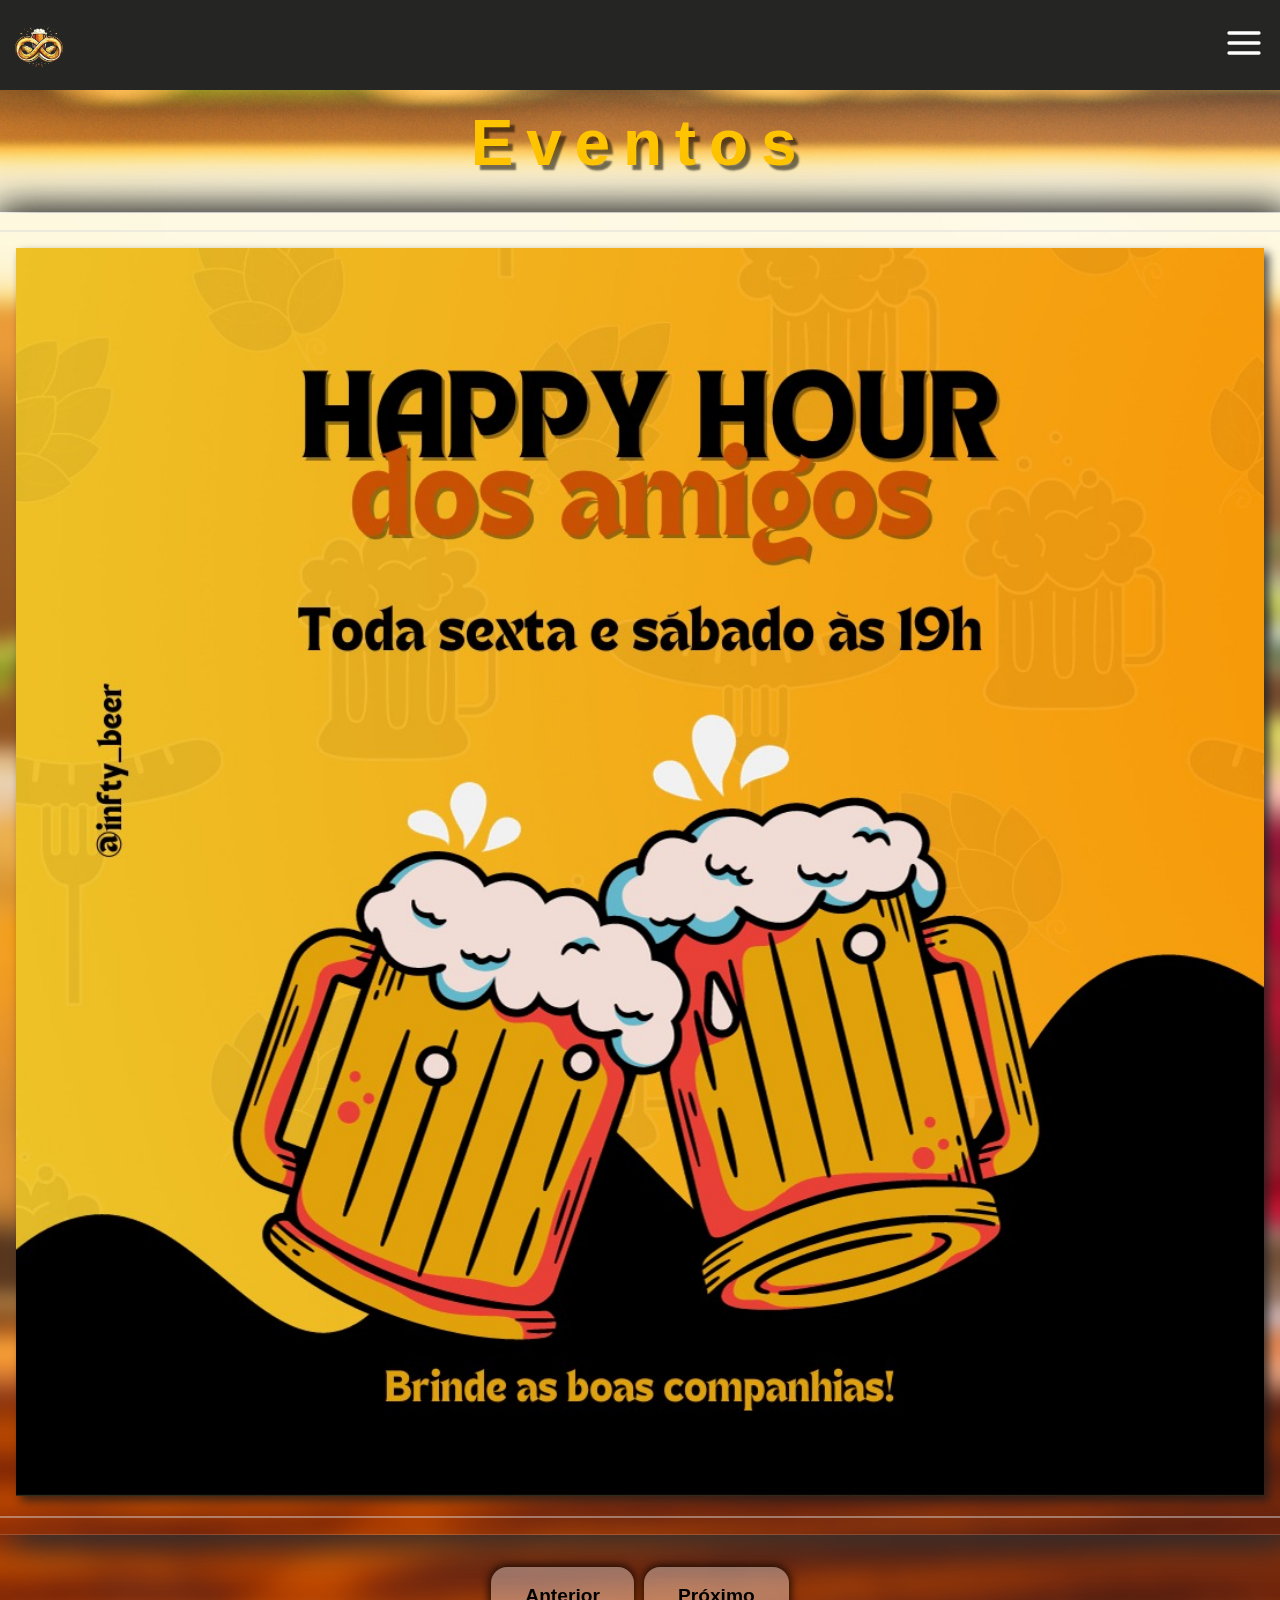
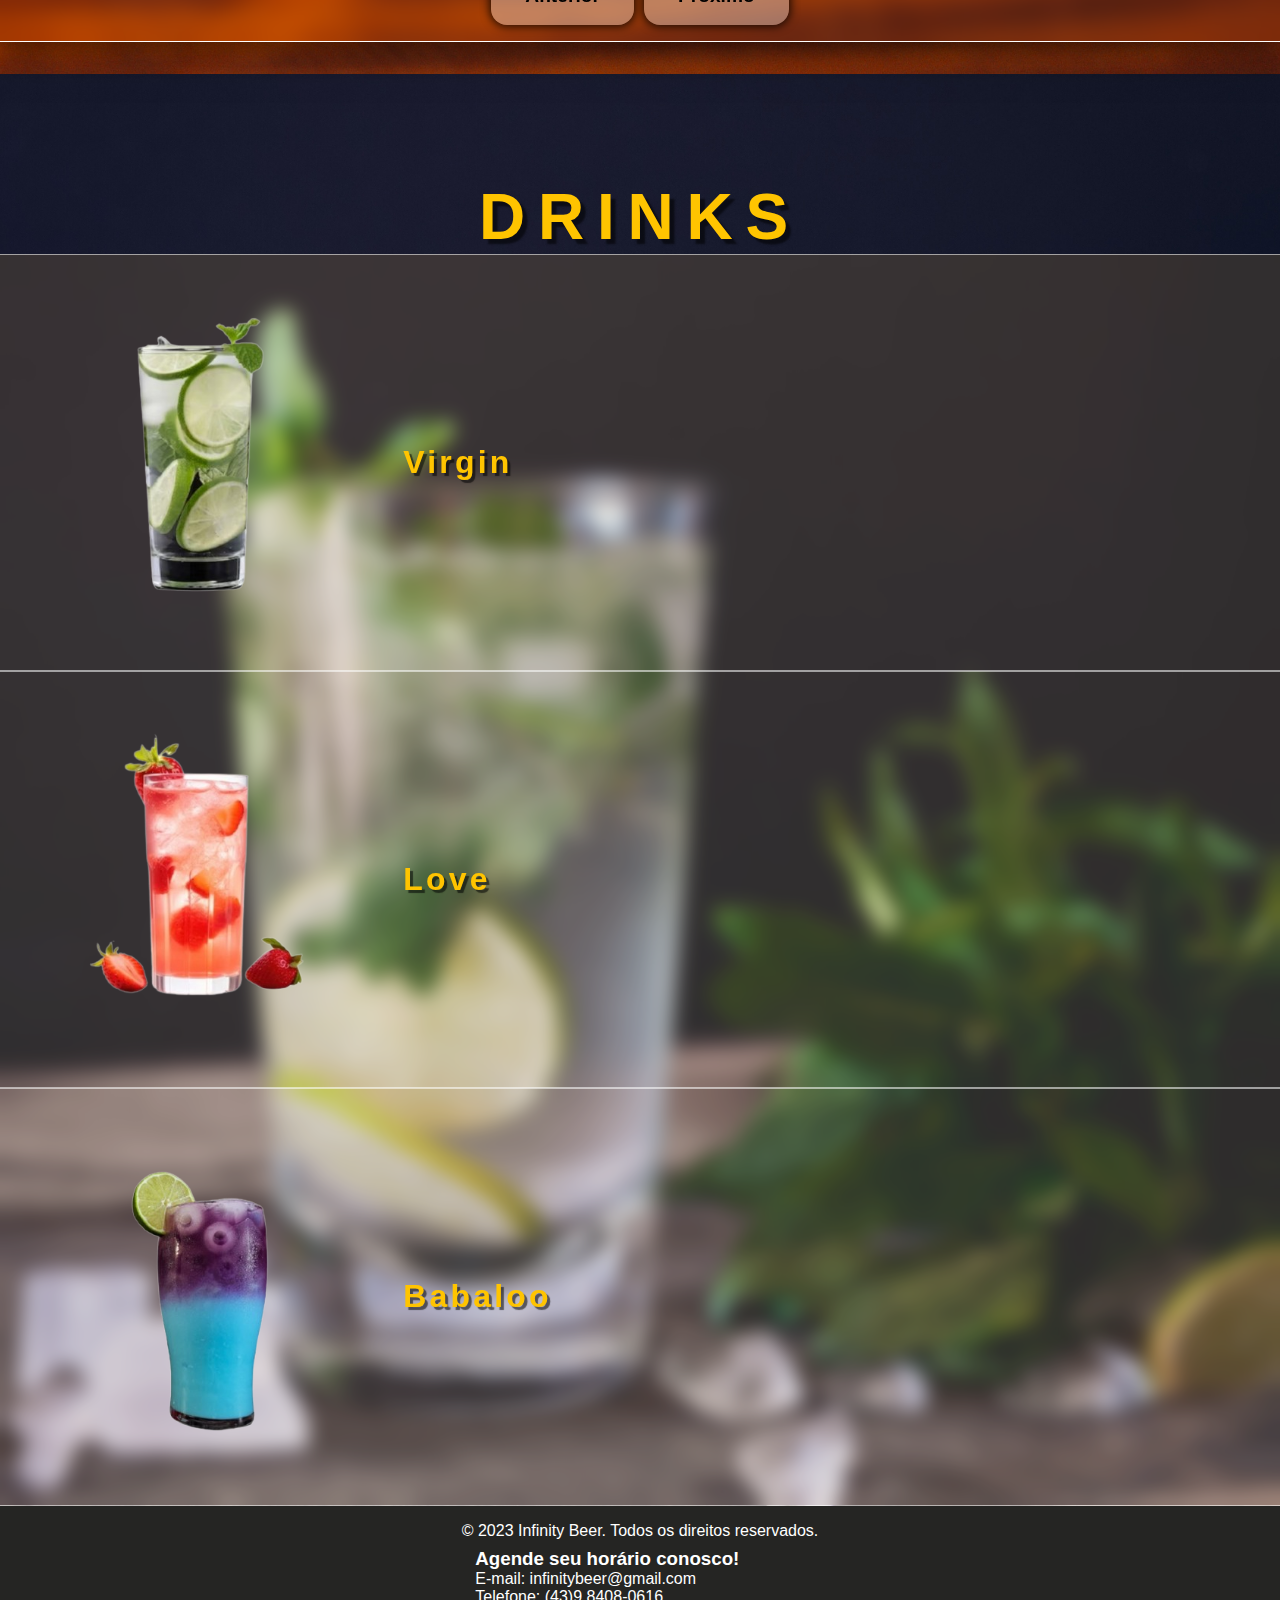
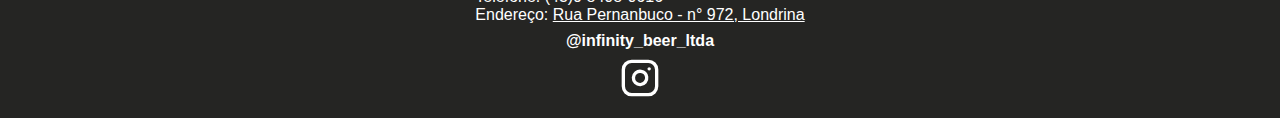
==== index.html @ 4002ca9d "menu" ====
<!DOCTYPE html>
<html lang="pt-BR">
<head>
    <meta charset="UTF-8">
    <meta name="viewport" content="width=device-width, initial-scale=1.0">
    <link rel="stylesheet" href="style.css">
    <title>Infinity Beer</title>
</head>
<body>
    <script>

    </script>
    <header>
        <div class="logo">
            <img src="./assets/infinity-logo-nobg.png" alt="Logo Infiniy Beer">
        </div>
        <div class="nav">
            <nav class="main-nav">
                <ul id="ul">
                    <li>
                        <div class="logo-menu">
                            <img src="./assets/infinity-logo-nobg.png" alt="Logo Infiniy Beer">
                        </div>
                    </li>
                    <li><a href="#eventos">Eventos</a></li>
                    <li><a href="#drinks">Drinks</a></li>
                    <li><a href="#contato">Contato</a></li>
                </ul>
            </nav>
            <div id="menu" class="header-icon">
                <img id="header-icon" src="./assets/icons/menu.svg" alt="Hamburger Icon" title="Click me!">
            </div>
        </div>
    </header>
    <main>
        <section id="menu" class="drinks">
            <div class="container">
                <div id="eventos" class="events">
                    <h1>Eventos</h1>
                </div>
                <div class="container-events">
                    <div class="scroll-slides">
                        <div id="container-slides" class="container-slides">
                            <div>
                                <img src="./assets/events/sxt-sb.jpeg" alt="Imagem Evento">
                            </div>
                            <div>
                                <img src="./assets/events/gust-fest.jpeg" alt="Imagem Evento">
                            </div>
                            <div>
                                <img src="./assets/events/per-fest.jpeg" alt="Imagem Evento">
                            </div>
                            <div>
                                <img src="./assets/events/pix-fest.jpeg" alt="Imagem Evento">
                            </div>
                        </div>
                    </div>
                    <div class="div-buttons">
                        <button id="prev">Anterior</button>
                        <button id="next">Próximo</button>
                    </div>
                </div>
            </div>
        </section>
        <section class="drinks">
            <div class="container">
                <div id="drinks" class="events">
                    <h1>DRINKS</h1>
                </div>
                <div class="container-drinks">
                    <div class="card">
                        <div class="img">
                            <img src="./assets/drinks/vir.png" alt="Virgin Drink">
                        </div>
                        <div class="name">
                            <span>Virgin</span>
                        </div>
                        <div class="desc">
                            <div class="price">
                                <span> 500ml R$5,00 </span>
                                <span> 750ml R$8,00 </span>
                            </div>
                            <div class="ingredients">
                                <span>Limão, leite condensado e gelo de limão</span>
                            </div>
                            <div class="phrase">
                                <span>"Sabor cítrico, alegria imediata"</span>
                            </div>
                        </div>
                    </div>
                    <div class="card">
                        <div class="img">
                            <img src="./assets/drinks/lov.png" alt="Virgin Drink">
                        </div>
                        <div class="name">
                            <span>Love</span>
                        </div>
                        <div class="desc">
                            <div class="price">
                                <span> 500ml R$5,00 </span>
                                <span> 750ml R$8,00 </span>
                            </div>
                            <div class="ingredients">
                                <span>Morango, leite condensado e gelo de morango</span>
                            </div>
                            <div class="phrase">
                                <span>"Drinks e delícias para compartilhar: o amor está no copo!"</span>
                            </div>
                        </div>
                    </div>
                    <div class="card">
                        <div class="img">
                            <img src="./assets/drinks/bub.png" alt="Virgin Drink">
                        </div>
                        <div class="name">
                            <span>Babaloo</span>
                        </div>
                        <div class="desc">
                            <div class="price">
                                <span> 500ml R$5,00 </span>
                                <span> 750ml R$8,00 </span>
                            </div>
                            <div class="ingredients">
                                <span>Fanta uva, leite condensado, Powerade sabor blueberry</span>
                            </div>
                            <div class="phrase">
                                <span>"Babaloo: o ritmo dos sabores em cada gole"</span>
                            </div>
                        </div>
                    </div>
                </div>
            </div>
        </section>
    </main>
    <footer id="#contato">
        <div class="footer-content">
            <p>© 2023 Infinity Beer. Todos os direitos reservados.</p>
            <div class="contact-info">
                <h3>Agende seu horário conosco!</h3>
                <p>E-mail: infinitybeer@gmail.com </p>
                <p>Telefone: <a target="_blank" href="tel:(43)9 8408-0616">(43)9 8408-0616</a></p>
                <p>Endereço: <a id="end" target="_blank" href="https://www.google.com/maps/place/R.+Pernambuco,+972+-+Centro,+Londrina+-+PR,+86020-121/@-23.3169239,-51.1629407,17z/data=!3m1!4b1!4m6!3m5!1s0x94eb435ebbb1f3cb:0x641814369839b791!8m2!3d-23.3169239!4d-51.1629407!16s%2Fg%2F11cppc_1xt?entry=ttu">Rua Pernanbuco - n° 972, Londrina</a></p>
            </div>
            <h4>@infinity_beer_ltda</h4>
            <div class="social-links">
                <a href="https://www.instagram.com/infty_beer" target="_blank" rel="noopener">
                    <img src="./assets/icons/instagram.svg" alt="Instagram">
                </a>
            </div>
        </div>
    </footer>
    <script src="script.js" type="module"></script>
</body>
</html>
---- style.css ----
:root {
    --black: #252523;
    scroll-behavior: smooth;
}

* {
    margin: 0;
    padding: 0;
    box-sizing: border-box;
    font-family: 'Franklin Gothic Medium', 'Arial Narrow', Arial, sans-serif;
}

body {
    display: grid;
    min-height: 100vh;
    grid-template-rows: auto 1fr auto;
}

header {
    display: flex;
    background: var(--black);
    justify-content: space-between;
    align-items: center;
    position: fixed;
    z-index: 1;
    width: 100vw;
    min-height: 10vh;
    max-height: 10vh;
}

header .logo img {
    width: 90%
}

header .logo {
    display: grid;
    height: 100%;
    max-width: 80px;
    place-items: center;
}

.nav {
    display: flex
}

#header-icon {
    margin: 0 1rem
}

header nav {
    z-index: 1;
    overflow: hidden;
    display: flex;
    width: 0;
    left: 0;
    top: 0;
    position: fixed;
    background: var(--black);
    height: 100vh;
    align-items: center;
    transform-origin: left;
    transition: 1s ease;
}

.more-width {
    width: 50%;
}

nav ul {
    list-style: none;
    width: 100%;
    height: 70%;
    display: flex;
    flex-direction: column;
    justify-content: space-around;
}

nav ul li {
    border-bottom: 1px solid white;
    border-top: 1px solid white;
}

nav ul li div{
    width: 100%;
}

nav ul li div img{
    width: 100%;
}

.x-menu {
    width: 20%;
}


nav ul a {
    display: inline-block;
    text-decoration: none;
    color: white;
    padding: 1rem 2rem;
    text-transform: uppercase;
    font-weight: bolder;
    letter-spacing: .3rem;
    font-size: 1.2rem;
}

main {
    display: flex;
    flex-direction: column;
    background: #3a3a38
}

main section {
    display: flex;
    flex-direction: column;
    width: 100vw;
    min-height: 100vh;
}

main section:nth-of-type(1){
    background: #3a3a38 url(./assets/bg-drinks.jpg) no-repeat center;
    background-size: cover;
}

main section:nth-of-type(2){
    background: #3a3a38 url(./assets/bg-drinks2.jpg) no-repeat center;
    background-size: cover;
}

main section h1{
    text-align: center;
    font-size: 4rem;
    color: rgb(255, 196, 0);
    text-shadow: 5px 5px 2px rgba(0,0,0,0.55);
    letter-spacing: .8rem;
}

.events {
    display: flex;
    min-height: 20vh;
    max-height: 20vh;
    align-items: last baseline;
    justify-content: center;
}

.container {
    display: flex;
    flex-direction: column;
    height: 100%
}

.container-events {
    display: flex;
    flex-direction: column;
    align-items: center;
    justify-content: center;
    gap: 1rem;
    width: 100%;
    height: 100%;
    backdrop-filter: blur(10px);
    background: white;
    background: transparent;
    margin: 2rem 0;
    border-bottom: 1px solid white;
    border-top: 1px solid white;
    box-shadow: 0px 0px 36px 7px rgba(0,0,0,0.75);
}

.container-events .div-buttons{
    padding: 1rem;
    display: flex;
    justify-content: center;
    gap: 10px;
    flex-wrap: wrap;
}

.container-events .div-buttons button{
    transition: .2s;
    padding: 1rem 2rem;
    border: none;
    background: rgba(255, 255, 255, 0.349);
    border-radius: 1rem;
    border: 2px solid transparent;
    backdrop-filter: sepia(90%);
    font-size: 1.2rem;
    font-weight: bolder;
    box-shadow: 0px 0px 8px 2px rgba(0,0,0,0.75);
}

.container-events .div-buttons button:hover{
    background: rgba(255, 255, 255, 0.61);
    cursor: pointer;
    border: 2px solid white;
    box-shadow: 0px 0px 16px 5px rgba(0,0,0,0.75);
}

.container-events .scroll-slides {
    display: flex;
    align-items: center;
    max-width: 100%;
    overflow: hidden;
    margin: 0 auto;
    border-bottom: 1px solid rgba(243, 243, 243, 0.164);
    border-top: 1px solid rgba(243, 243, 243, 0.164);
    padding: 1rem 0;
    box-shadow:  11px 11px 34px #2e2e2e
}

.container-events .container-slides {
    margin: 0 auto;
    display: flex;
    width: 100%;
    gap: 2rem;
    transition: .5s;
}

.container-events .container-slides div {
    min-width: 100vw;
    min-height: 235px;
    padding: 1rem;
    background: transparent;
    color: white;
    border-top: 2px solid rgba(218, 218, 218, 0.459);
    border-bottom: 2px solid rgba(218, 218, 218, 0.459);
}

.container-events .container-slides div img{
    width: 100%;
    filter: drop-shadow(5px 5px 5px #1b1b1bbd);
}  

.container-drinks {
    height: 80%;
    display: flex;
    flex-direction: column;
    justify-content: space-evenly;
}

.container-drinks .card {
    display: flex;
    padding: 1rem .5rem;
    background: rgba(255, 199, 95, 0.144);
    backdrop-filter: blur(10px);
    border-bottom: 1px solid rgba(255, 255, 255, 0.548);
    border-top: 1px solid rgba(255, 255, 255, 0.548);
}

.container-drinks .card .img {
    width: 30%
}

.container-drinks .card .img img {
    width: 100%
}

.container-drinks .card .name {
    color: rgb(255, 196, 0);
    text-shadow: 3px 3px 1px rgba(0,0,0,0.55);
    letter-spacing: .2rem;
    font-weight: bolder;
    font-size: 2rem;
    display: flex;
    height: 100%;
    align-items: center
}

.container-drinks .card .name:hover {
    cursor: pointer;
}

.container-drinks .card .name span {
    margin: 1rem;
}

.container-drinks .card .desc {
    display: none;
}


footer {
    background-color: var(--black); 
    padding: 1rem;
    text-align: center;
    color: #fff;
    font-family: Verdana, Geneva, Tahoma, sans-serif;
}

.footer-content {
    display: flex;
    gap: .5rem;
    justify-content: space-between;
    align-items: center;
    flex-direction: column;
}

.contact-info {
    text-align: left;
}

.social-links {
    text-align: right;
}


footer a {
    font-family: Verdana, Geneva, Tahoma, sans-serif;
    color: #fff;
    text-decoration: none;
}

footer a:hover {
    text-decoration: underline;
}

#end{
    text-decoration: underline;
}
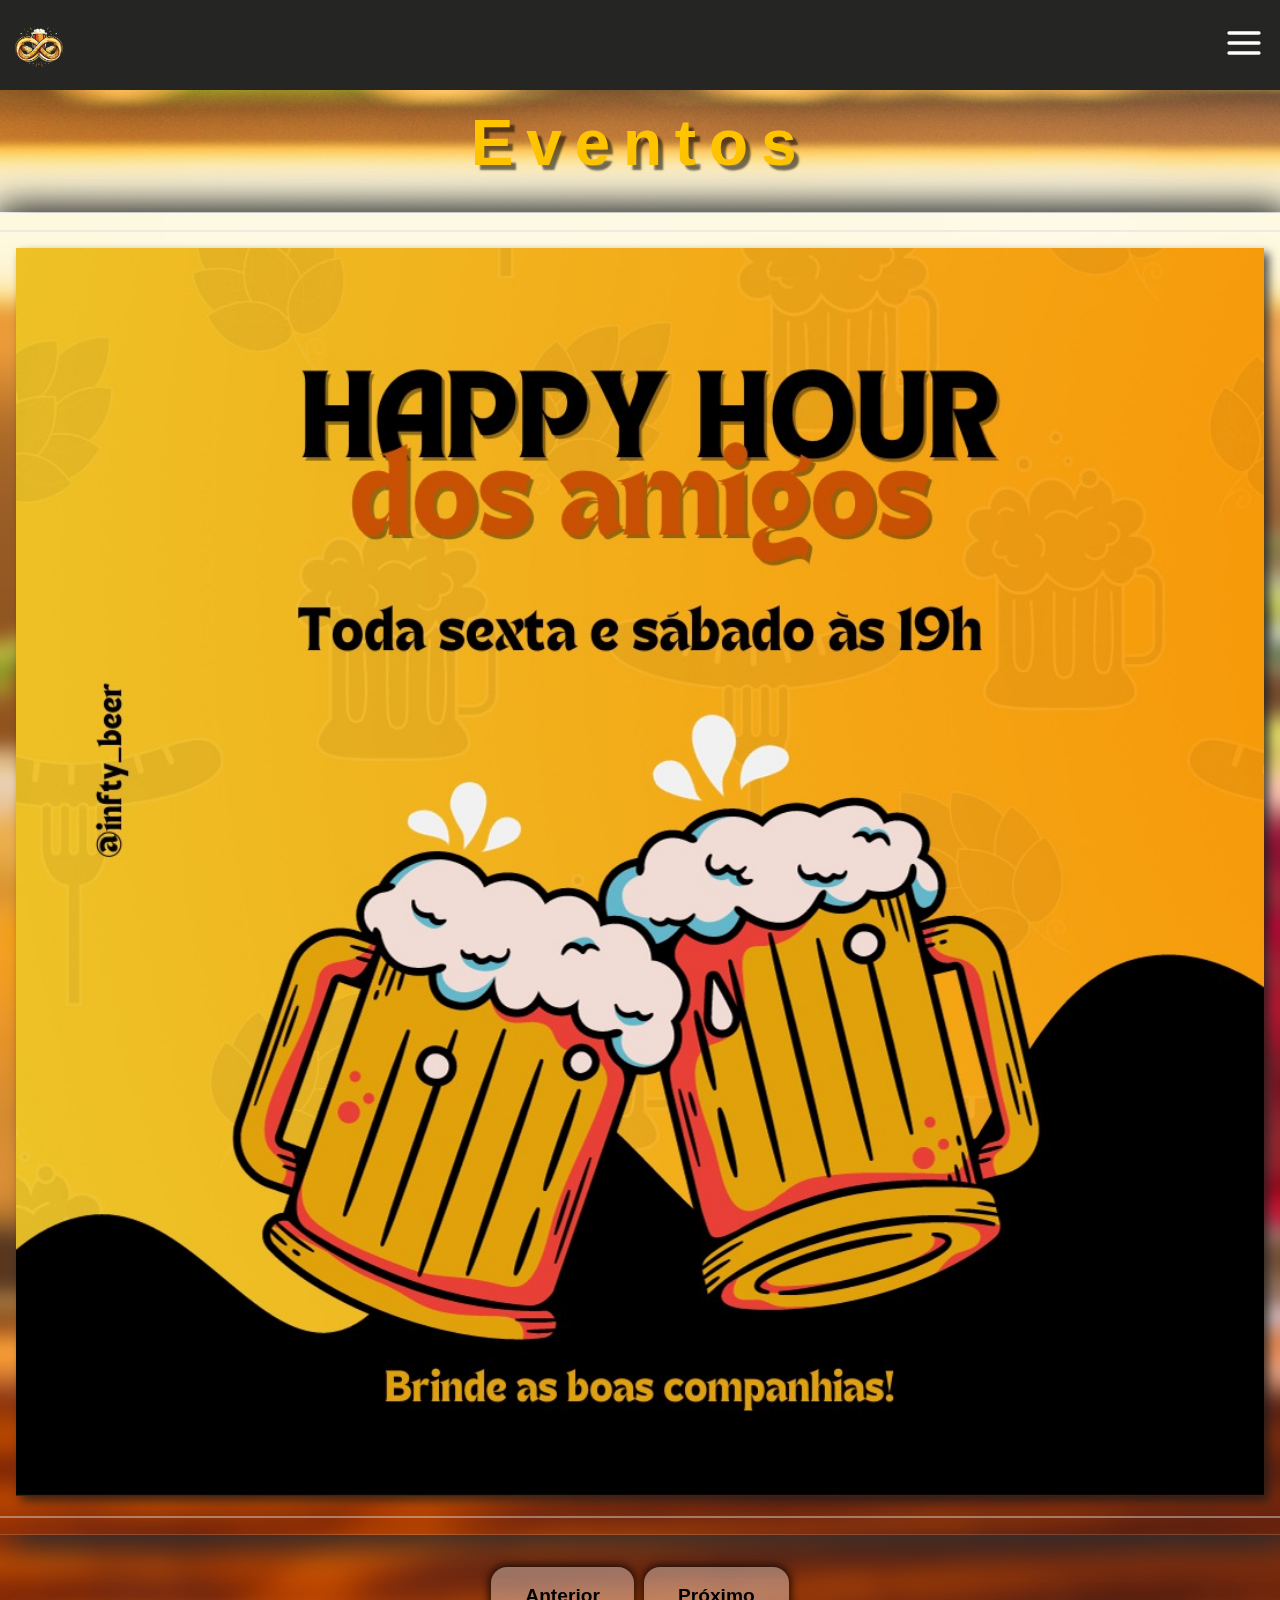
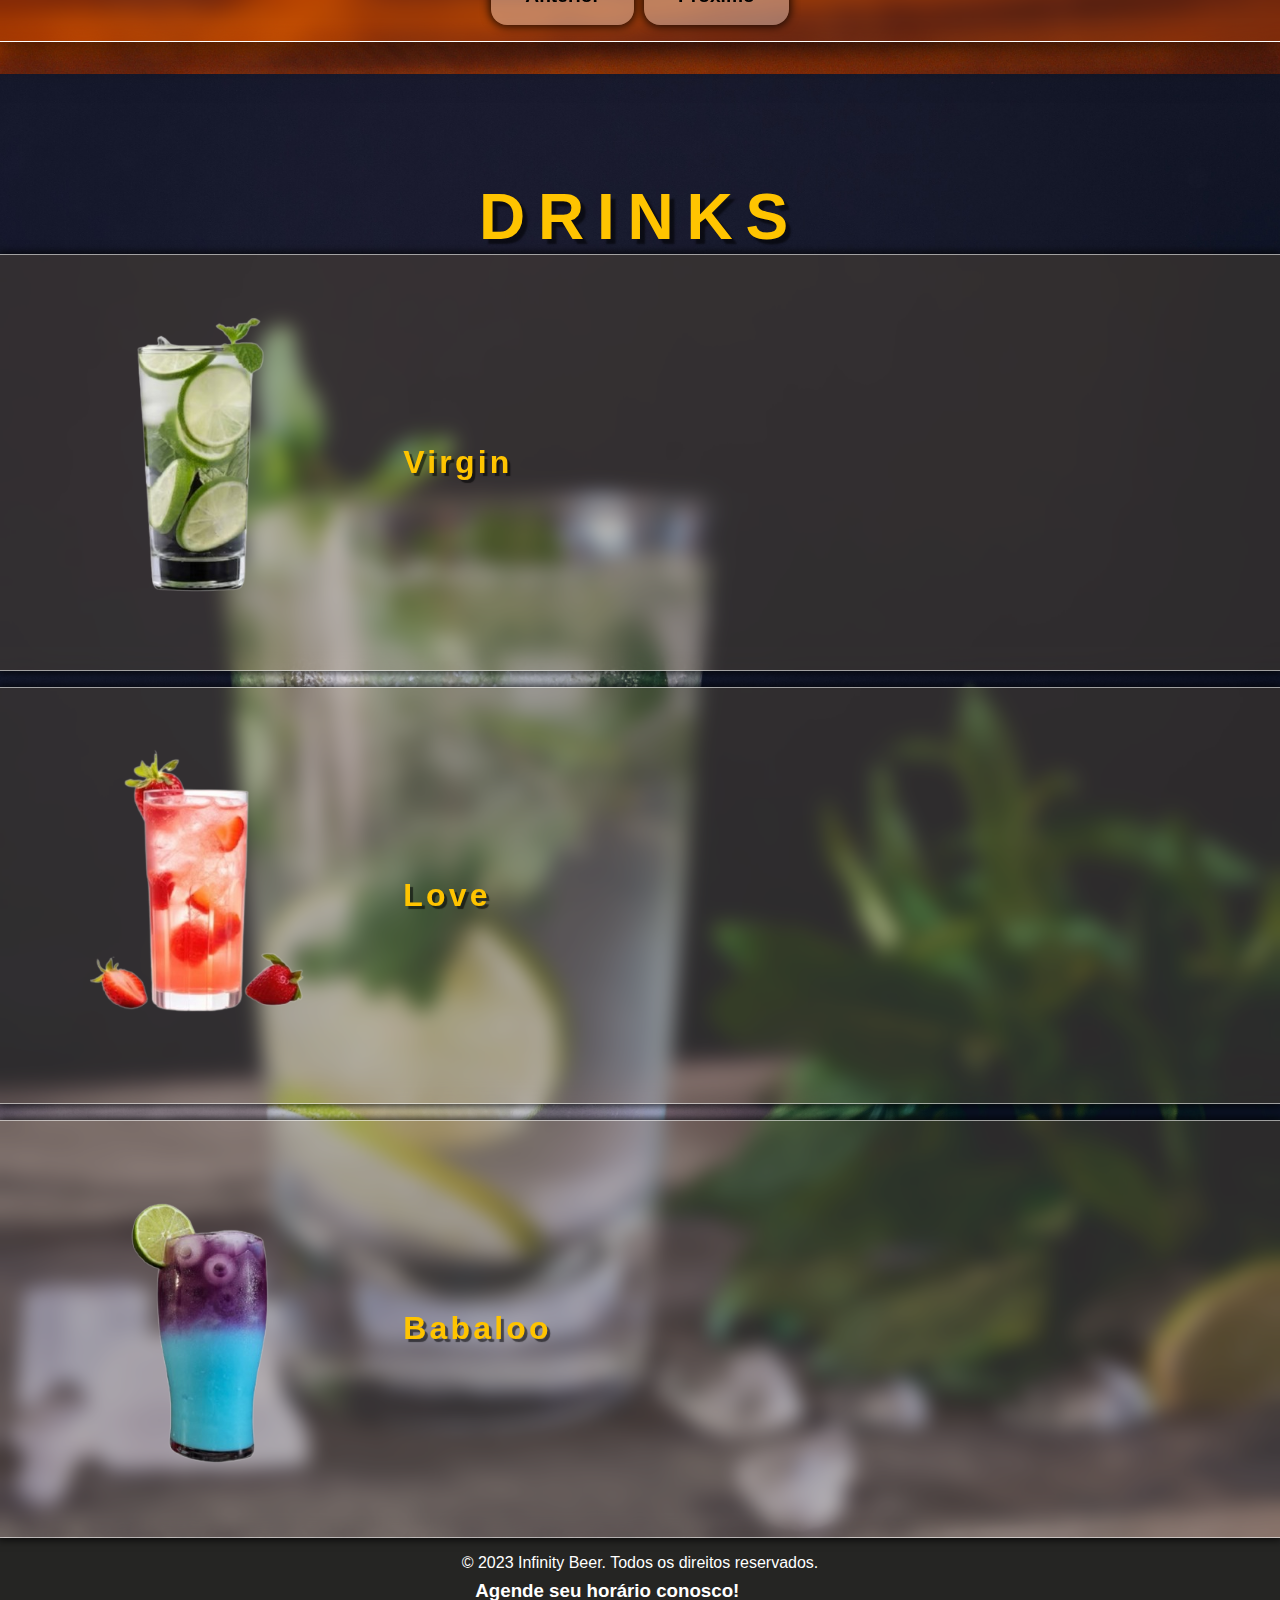
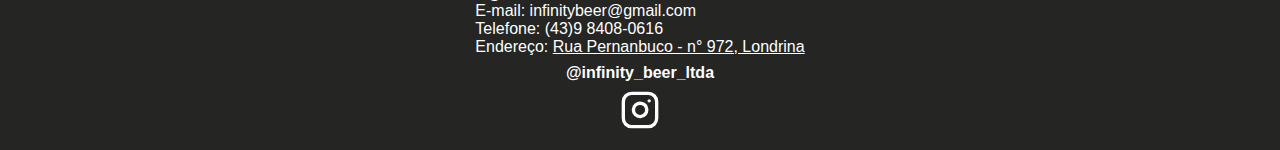
==== commit 7e7dfc3e: "value" ====
--- a/index.html
+++ b/index.html
@@ -69,62 +69,74 @@
                 </div>
                 <div class="container-drinks">
                     <div class="card">
-                        <div class="img">
-                            <img src="./assets/drinks/vir.png" alt="Virgin Drink">
+                        <div class="container-1">
+                            <div class="img">
+                                <img src="./assets/drinks/vir.png" alt="Virgin Drink">
+                            </div>
+                            <div class="name">
+                                <span>Virgin</span>
+                            </div>
                         </div>
-                        <div class="name">
-                            <span>Virgin</span>
+                        <div class="desc" hidden>
+                            <div class="container-desc">
+                                <div class="price">
+                                    <span> 500ml - R$5,00 </span>
+                                    <span> 750ml - R$7,00 </span>
+                                </div>
+                                <div class="ingredients">
+                                    <span>Limão, leite condensado e gelo de limão</span>
+                                </div>
+                                <div class="phrase">
+                                    <span>"Sabor cítrico, alegria imediata"</span>
+                                </div>
+                            </div>
                         </div>
-                        <div class="desc">
-                            <div class="price">
-                                <span> 500ml R$5,00 </span>
-                                <span> 750ml R$8,00 </span>
+                    </div>
+                    <div class="card" >
+                        <div class="container-1">
+                            <div class="img">
+                                <img src="./assets/drinks/lov.png" alt="Virgin Drink">
                             </div>
-                            <div class="ingredients">
-                                <span>Limão, leite condensado e gelo de limão</span>
+                            <div class="name">
+                                <span>Love</span>
                             </div>
-                            <div class="phrase">
-                                <span>"Sabor cítrico, alegria imediata"</span>
+                        </div>
+                        <div class="desc" hidden>
+                            <div class="container-desc">
+                                <div class="price">
+                                    <span> 500ml - R$5,00 </span>
+                                    <span> 750ml - R$7,00 </span>
+                                </div>
+                                <div class="ingredients">
+                                    <span>Morango, leite condensado e gelo de morango</span>
+                                </div>
+                                <div class="phrase">
+                                    <span>"Drinks e delícias para compartilhar: o amor está no copo!"</span>
+                                </div>
                             </div>
                         </div>
                     </div>
                     <div class="card">
-                        <div class="img">
-                            <img src="./assets/drinks/lov.png" alt="Virgin Drink">
-                        </div>
-                        <div class="name">
-                            <span>Love</span>
-                        </div>
-                        <div class="desc">
-                            <div class="price">
-                                <span> 500ml R$5,00 </span>
-                                <span> 750ml R$8,00 </span>
+                        <div class="container-1">
+                            <div class="img">
+                                <img src="./assets/drinks/bub.png" alt="Virgin Drink">
                             </div>
-                            <div class="ingredients">
-                                <span>Morango, leite condensado e gelo de morango</span>
-                            </div>
-                            <div class="phrase">
-                                <span>"Drinks e delícias para compartilhar: o amor está no copo!"</span>
+                            <div class="name">
+                                <span>Babaloo</span>
                             </div>
                         </div>
-                    </div>
-                    <div class="card">
-                        <div class="img">
-                            <img src="./assets/drinks/bub.png" alt="Virgin Drink">
-                        </div>
-                        <div class="name">
-                            <span>Babaloo</span>
-                        </div>
-                        <div class="desc">
-                            <div class="price">
-                                <span> 500ml R$5,00 </span>
-                                <span> 750ml R$8,00 </span>
-                            </div>
-                            <div class="ingredients">
-                                <span>Fanta uva, leite condensado, Powerade sabor blueberry</span>
-                            </div>
-                            <div class="phrase">
-                                <span>"Babaloo: o ritmo dos sabores em cada gole"</span>
+                        <div class="desc" hidden>
+                            <div class="container-desc">
+                                <div class="price">
+                                    <span> 500ml - R$5,00 </span>
+                                    <span> 750ml - R$7,00 </span>
+                                </div>
+                                <div class="ingredients">
+                                    <span>Fanta uva, leite condensado, Powerade sabor blueberry</span>
+                                </div>
+                                <div class="phrase">
+                                    <span>"Babaloo: o ritmo dos sabores em cada gole"</span>
+                                </div>
                             </div>
                         </div>
                     </div>
--- a/style.css
+++ b/style.css
@@ -231,19 +231,23 @@
 }  
 
 .container-drinks {
-    height: 80%;
+    min-height: 80%;
     display: flex;
     flex-direction: column;
     justify-content: space-evenly;
+    gap: 1rem
 }
 
 .container-drinks .card {
     display: flex;
+    flex-direction: column;
     padding: 1rem .5rem;
-    background: rgba(255, 199, 95, 0.144);
+    background: rgba(107, 90, 59, 0.342);
     backdrop-filter: blur(10px);
     border-bottom: 1px solid rgba(255, 255, 255, 0.548);
     border-top: 1px solid rgba(255, 255, 255, 0.548);
+    transition: height .5s ease;
+    box-shadow: 0px 0px 8px 2px rgba(0, 0, 0, 0.75);
 }
 
 .container-drinks .card .img {
@@ -262,7 +266,11 @@
     font-size: 2rem;
     display: flex;
     height: 100%;
-    align-items: center
+    align-items: center;
+}
+
+.container-drinks .card .container-1{
+    display: flex;
 }
 
 .container-drinks .card .name:hover {
@@ -273,8 +281,47 @@
     margin: 1rem;
 }
 
+@keyframes heighting {
+    from {
+        transform: scaleY(0)
+    }
+    to {
+        transform: scaleY(1)
+    }
+}
+
 .container-drinks .card .desc {
-    display: none;
+
+    border-top: 1px solid white;
+    padding: 1rem .5rem;
+    animation: heighting .5s ease;
+    transform-origin: top;
+}
+
+.container-drinks .card .desc .container-desc{
+    display: flex;
+    flex-direction: column;
+    gap: 1rem;
+    color: white
+}
+
+.container-drinks .card .desc .container-desc div{ 
+    margin: 0 1rem;
+    display: flex;
+    flex-direction: column;
+}
+
+.container-drinks .card .desc .container-desc div:nth-child(1){
+    margin: 0 auto;
+    border: 1px solid white;
+    padding: .5rem;
+    border-radius: 1rem;
+    font-size: 1.2rem;
+    box-shadow: 0px 0px 15px 3px rgba(0,0,0,0.75);
+}
+
+.container-drinks .card .desc .container-desc div:nth-child(3){
+    font-style: italic;
 }
 
 
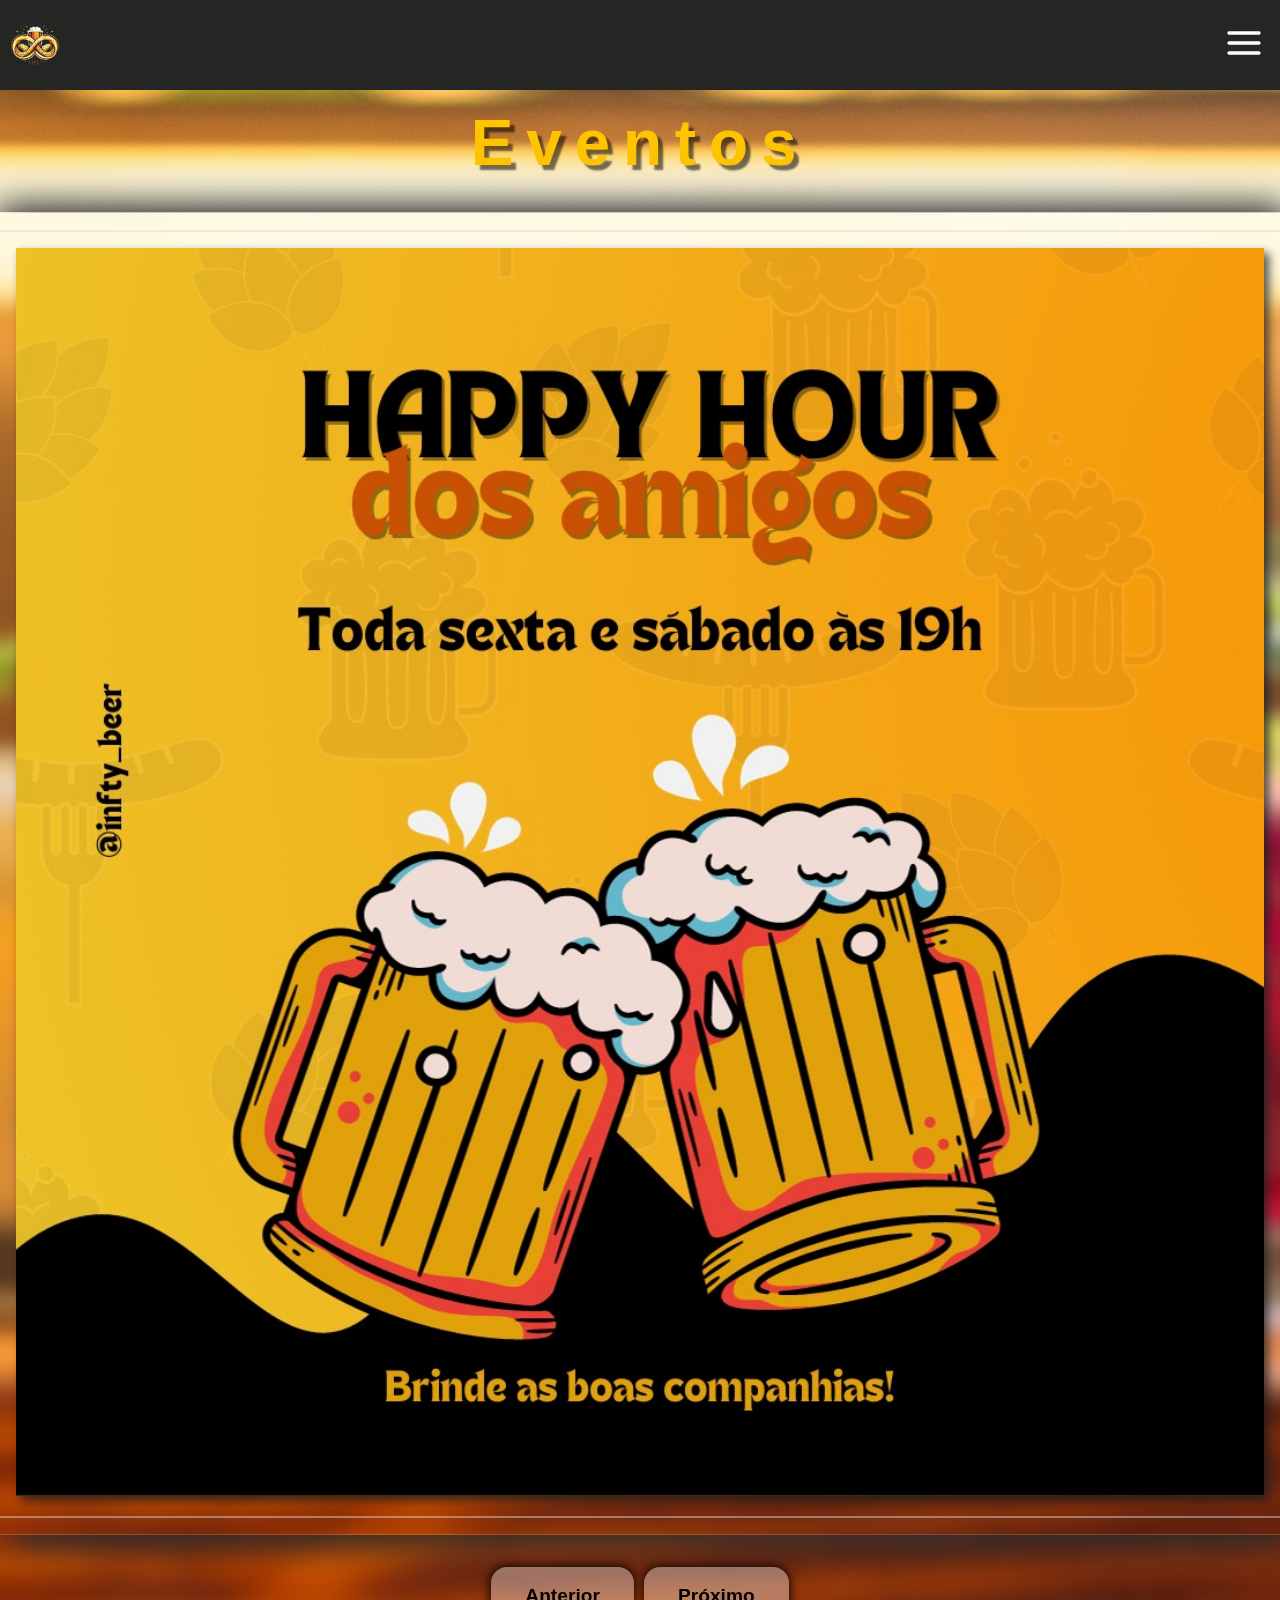
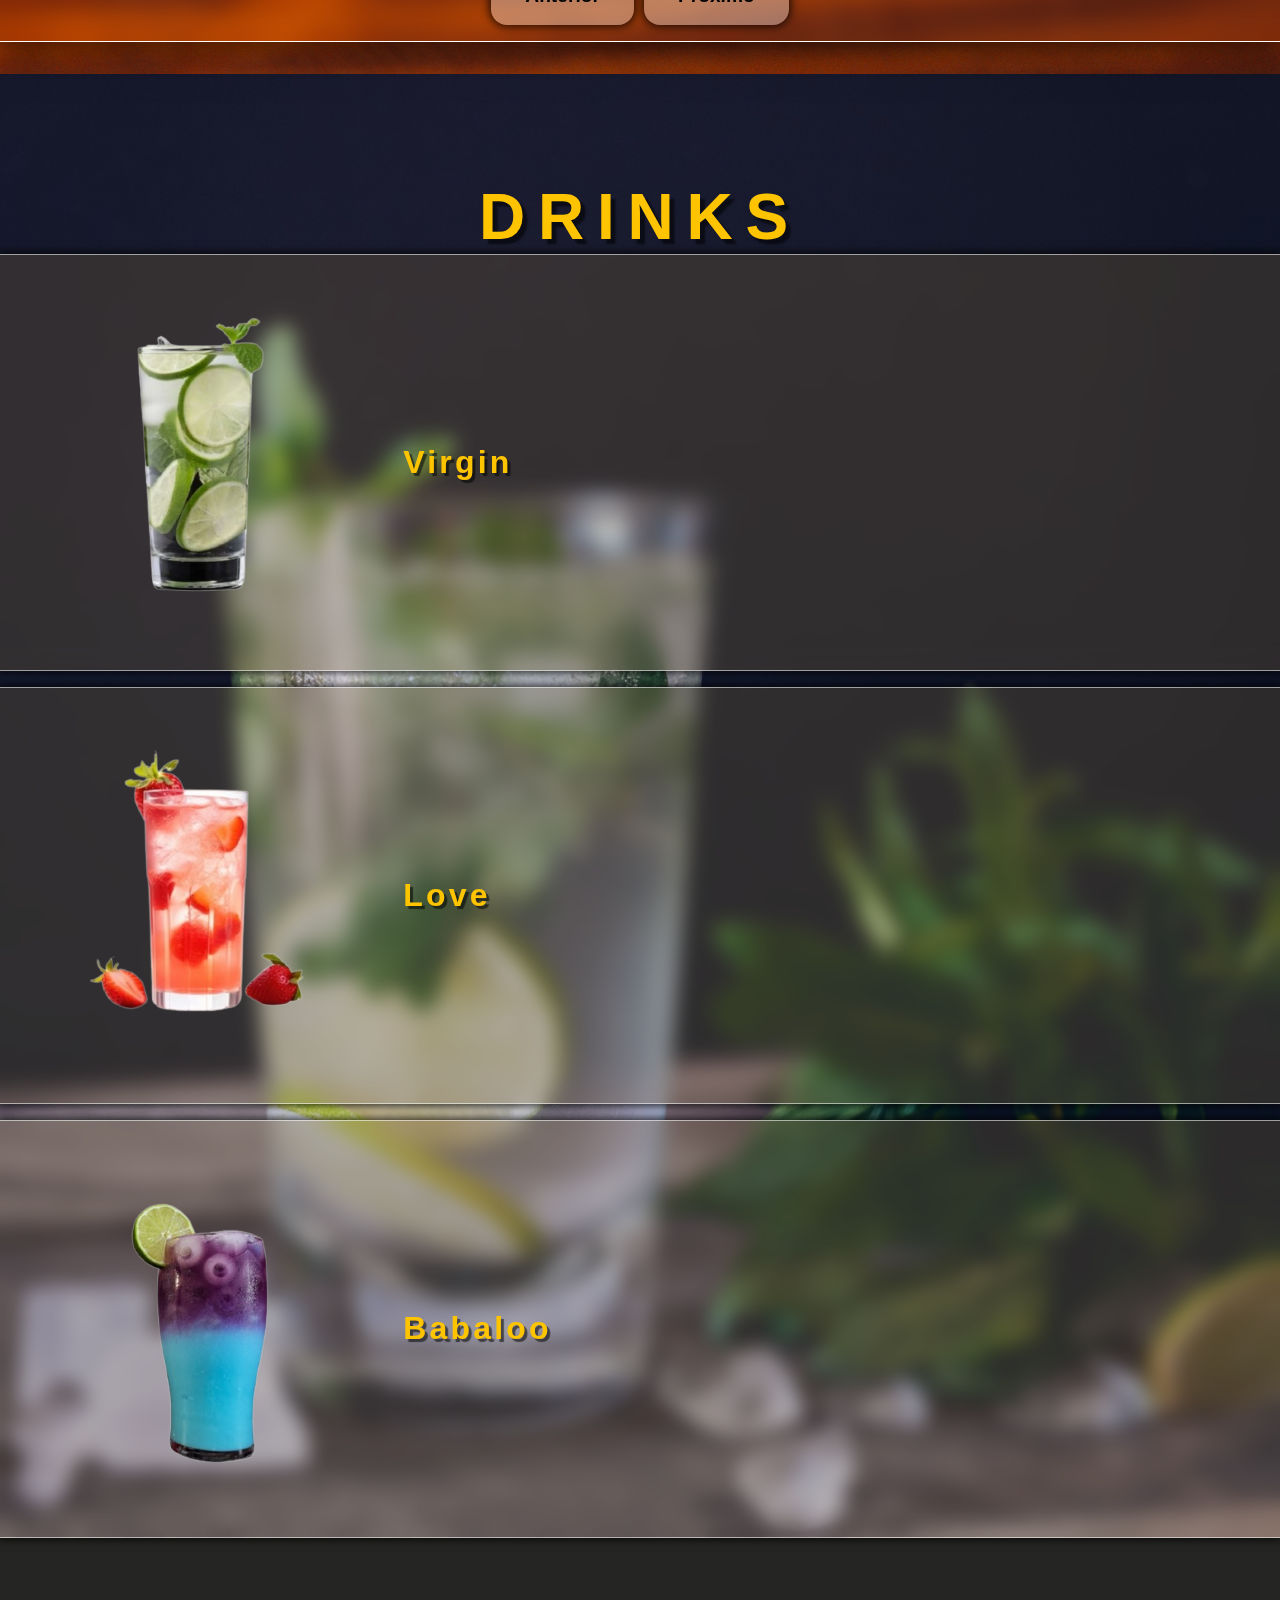
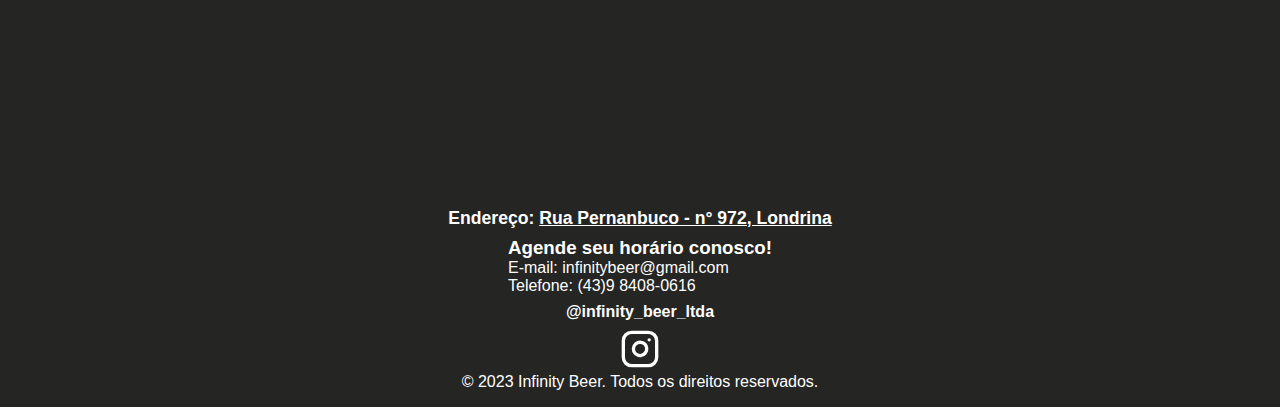
==== commit 3fe67326: "finalized mobile, added about" ====
--- a/index.html
+++ b/index.html
@@ -3,28 +3,27 @@
 <head>
     <meta charset="UTF-8">
     <meta name="viewport" content="width=device-width, initial-scale=1.0">
+    <link rel="shortcut icon" href="./assets/infinity-logo-nobg.png" type="png">
     <link rel="stylesheet" href="style.css">
     <title>Infinity Beer</title>
 </head>
 <body>
-    <script>
-
-    </script>
     <header>
         <div class="logo">
-            <img src="./assets/infinity-logo-nobg.png" alt="Logo Infiniy Beer">
+            <a href="./index.html"><img src="./assets/infinity-logo-nobg.png" alt="Logo Infiniy Beer"></a>
         </div>
         <div class="nav">
             <nav class="main-nav">
                 <ul id="ul">
                     <li>
                         <div class="logo-menu">
-                            <img src="./assets/infinity-logo-nobg.png" alt="Logo Infiniy Beer">
+                            <a href="./index.html"><img src="./assets/infinity-logo-nobg.png" alt="Logo Infiniy Beer"></a>
                         </div>
                     </li>
                     <li><a href="#eventos">Eventos</a></li>
                     <li><a href="#drinks">Drinks</a></li>
                     <li><a href="#contato">Contato</a></li>
+                    <li><a href="/sobre">Sobre</a></li>
                 </ul>
             </nav>
             <div id="menu" class="header-icon">
@@ -146,12 +145,14 @@
     </main>
     <footer id="#contato">
         <div class="footer-content">
-            <p>© 2023 Infinity Beer. Todos os direitos reservados.</p>
+            <div class="address">
+                <iframe src="https://www.google.com/maps/embed?pb=!1m18!1m12!1m3!1d3663.9678868596466!2d-51.16294069999999!3d-23.316923900000003!2m3!1f0!2f0!3f0!3m2!1i1024!2i768!4f13.1!3m3!1m2!1s0x94eb435ebbb1f3cb%3A0x641814369839b791!2sR.%20Pernambuco%2C%20972%20-%20Centro%2C%20Londrina%20-%20PR%2C%2086020-121!5e0!3m2!1spt-BR!2sbr!4v1698872635064!5m2!1spt-BR!2sbr" width="600" height="450" style="border:0;" allowfullscreen="" loading="lazy" referrerpolicy="no-referrer-when-downgrade"></iframe>
+                <p>Endereço: <a id="end" target="_blank" href="https://www.google.com/maps/place/R.+Pernambuco,+972+-+Centro,+Londrina+-+PR,+86020-121/@-23.3169239,-51.1629407,17z/data=!3m1!4b1!4m6!3m5!1s0x94eb435ebbb1f3cb:0x641814369839b791!8m2!3d-23.3169239!4d-51.1629407!16s%2Fg%2F11cppc_1xt?entry=ttu">Rua Pernanbuco - n° 972, Londrina</a></p>
+            </div>
             <div class="contact-info">
                 <h3>Agende seu horário conosco!</h3>
                 <p>E-mail: infinitybeer@gmail.com </p>
                 <p>Telefone: <a target="_blank" href="tel:(43)9 8408-0616">(43)9 8408-0616</a></p>
-                <p>Endereço: <a id="end" target="_blank" href="https://www.google.com/maps/place/R.+Pernambuco,+972+-+Centro,+Londrina+-+PR,+86020-121/@-23.3169239,-51.1629407,17z/data=!3m1!4b1!4m6!3m5!1s0x94eb435ebbb1f3cb:0x641814369839b791!8m2!3d-23.3169239!4d-51.1629407!16s%2Fg%2F11cppc_1xt?entry=ttu">Rua Pernanbuco - n° 972, Londrina</a></p>
             </div>
             <h4>@infinity_beer_ltda</h4>
             <div class="social-links">
@@ -160,6 +161,7 @@
                 </a>
             </div>
         </div>
+        <p>© 2023 Infinity Beer. Todos os direitos reservados.</p>
     </footer>
     <script src="script.js" type="module"></script>
 </body>
--- a/style.css
+++ b/style.css
@@ -1,6 +1,7 @@
 
 :root {
     --black: #252523;
+    --yellow: #ffc400;
     scroll-behavior: smooth;
 }
 
@@ -9,6 +10,11 @@
     padding: 0;
     box-sizing: border-box;
     font-family: 'Franklin Gothic Medium', 'Arial Narrow', Arial, sans-serif;
+}
+
+html {
+    max-width: 100vw;
+    overflow-x: hidden;
 }
 
 body {
@@ -131,7 +137,7 @@
 main section h1{
     text-align: center;
     font-size: 4rem;
-    color: rgb(255, 196, 0);
+    color: var(--yellow);
     text-shadow: 5px 5px 2px rgba(0,0,0,0.55);
     letter-spacing: .8rem;
 }
@@ -324,7 +330,6 @@
     font-style: italic;
 }
 
-
 footer {
     background-color: var(--black); 
     padding: 1rem;
@@ -341,6 +346,21 @@
     flex-direction: column;
 }
 
+.address {
+    width: 100%
+}
+
+.address iframe {
+    max-width: 100%;
+    max-height: 250px;
+}
+
+.address p {
+    text-align: center;
+    font-size: 110%;
+    font-weight: bolder;
+}
+
 .contact-info {
     text-align: left;
 }
@@ -362,4 +382,75 @@
 
 #end{
     text-decoration: underline;
-}+}
+
+.sobre {
+    max-width: 100%;
+    min-height: 100vh;
+    display: flex;
+    flex-direction: column;
+    justify-content: center;
+    align-items: center;
+    padding: 11vh 0 1vh;
+    gap: 1rem
+}
+
+.sobre .container-sobre {
+    width: 90%;
+    border: 4px dashed var(--yellow);
+    border-radius: 10px;
+    padding: 1rem;
+}
+
+.sobre h2 {
+    color: var(--yellow);
+    font-size: 200%;
+    margin: 1rem 0;
+    text-align: center;
+    text-shadow: 3px 3px 2px rgba(0,0,0,0.55);
+}
+
+.sobre ul {
+    list-style: none;
+}
+
+.sobre ul li div:nth-of-type(1){
+    display: flex;
+    flex-direction: column-reverse;
+    align-items: center;
+    gap: 1rem;
+    color: rgb(199, 199, 199);
+    text-shadow: 3px 3px 2px rgba(0,0,0,0.55);
+}
+
+.sobre ul li {
+    border-bottom: 4px dashed var(--yellow)
+}
+
+.sobre ul li div:nth-of-type(1) div{
+    flex-direction: row;
+    justify-content: center;
+}
+.sobre p {
+    color: rgb(209, 209, 209);
+    text-align: justify;
+    margin: .5rem 0;
+}
+
+.sobre ul li div:nth-of-type(1) h3 {
+    margin: 1rem 0 .5rem
+}
+
+.sobre ul li div:nth-of-type(1) img {
+    width: 20%;
+}
+
+
+.img-visao {
+    display: flex;
+    justify-content: center;
+}
+
+.img-visao img{
+    width: 20%
+}
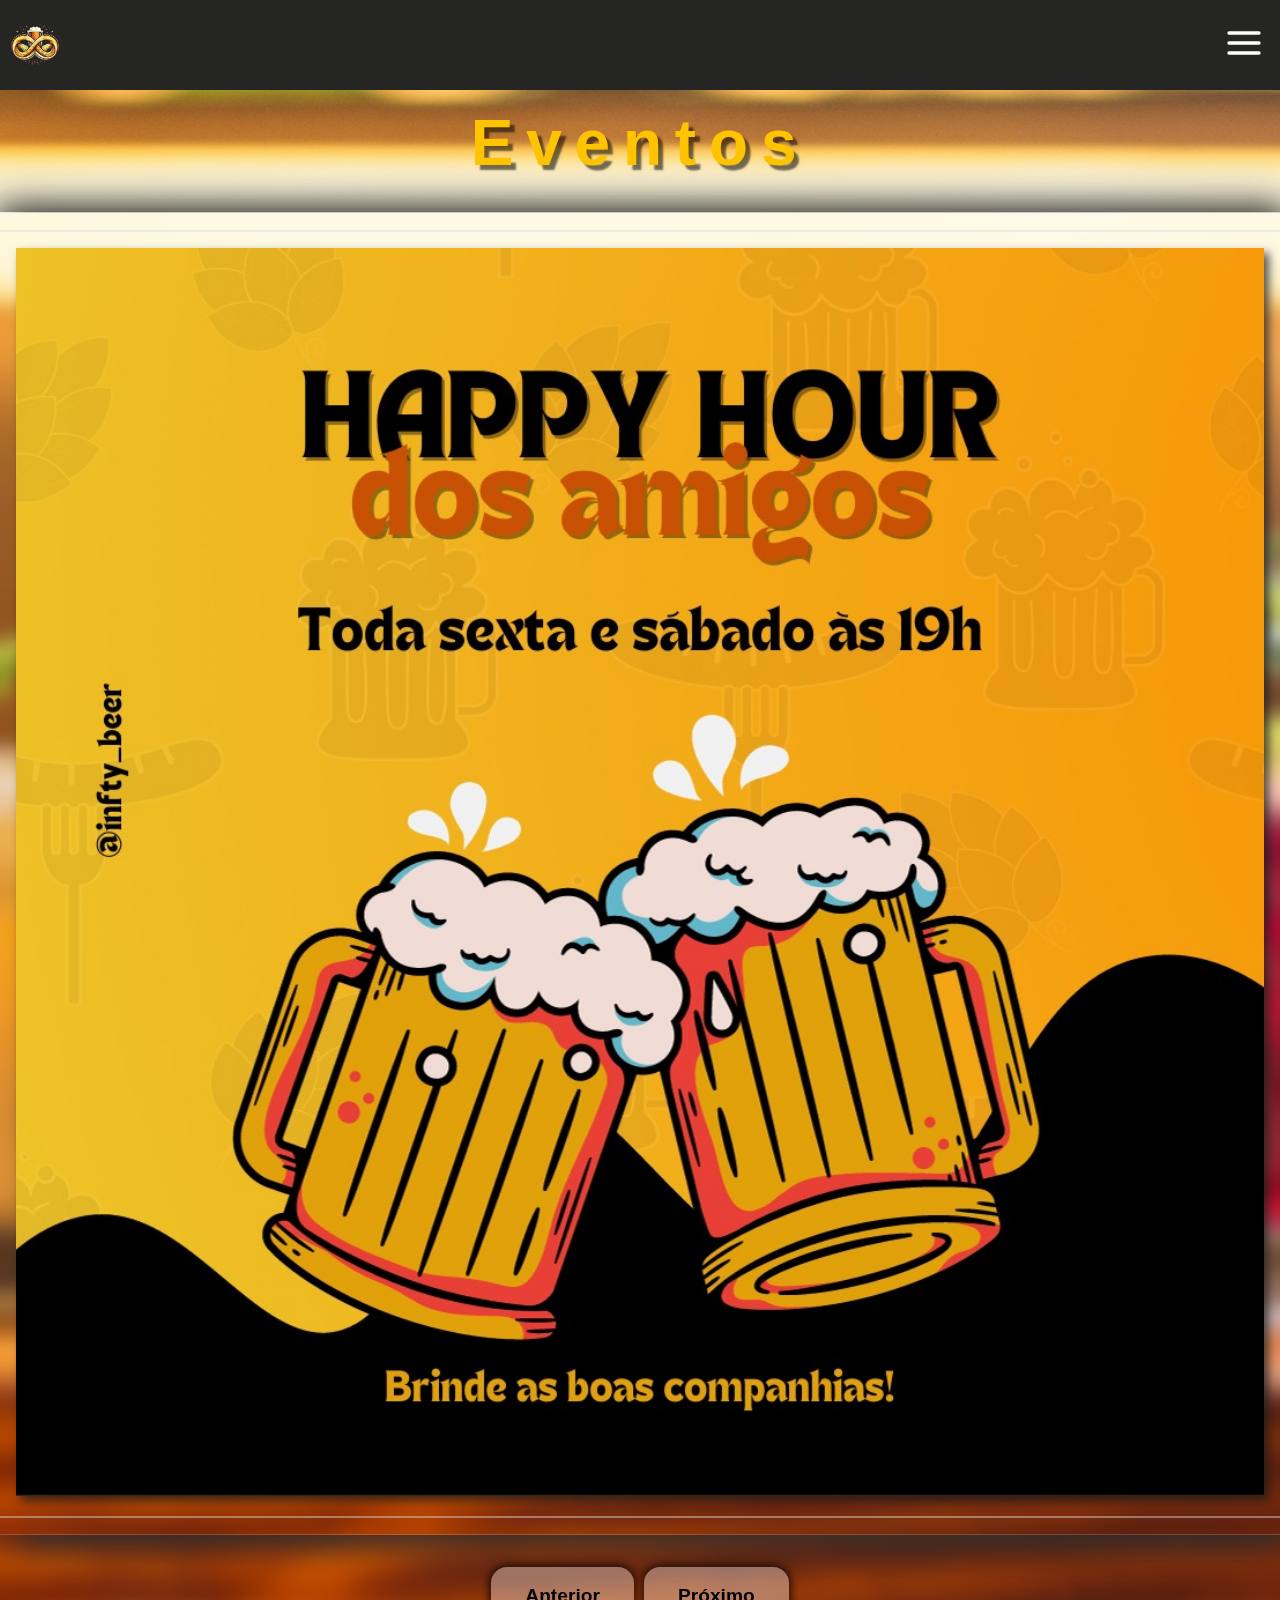
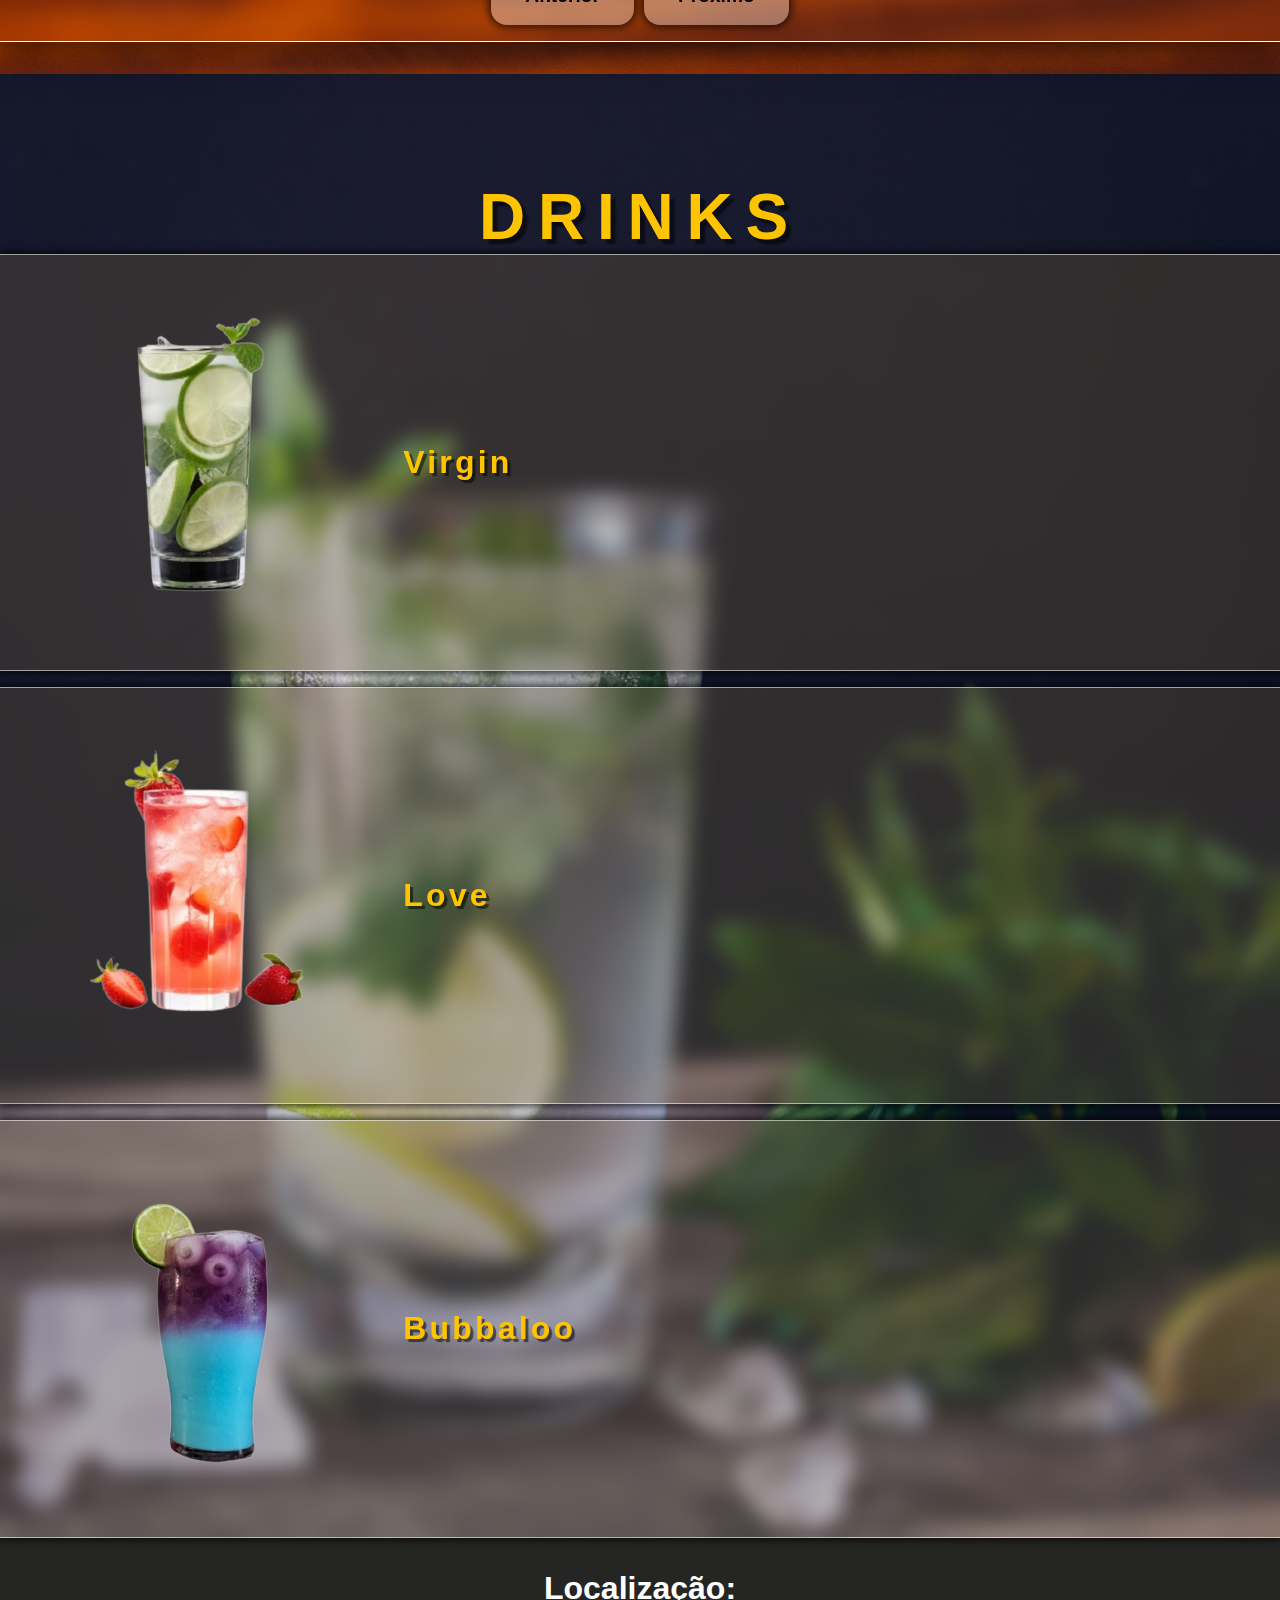
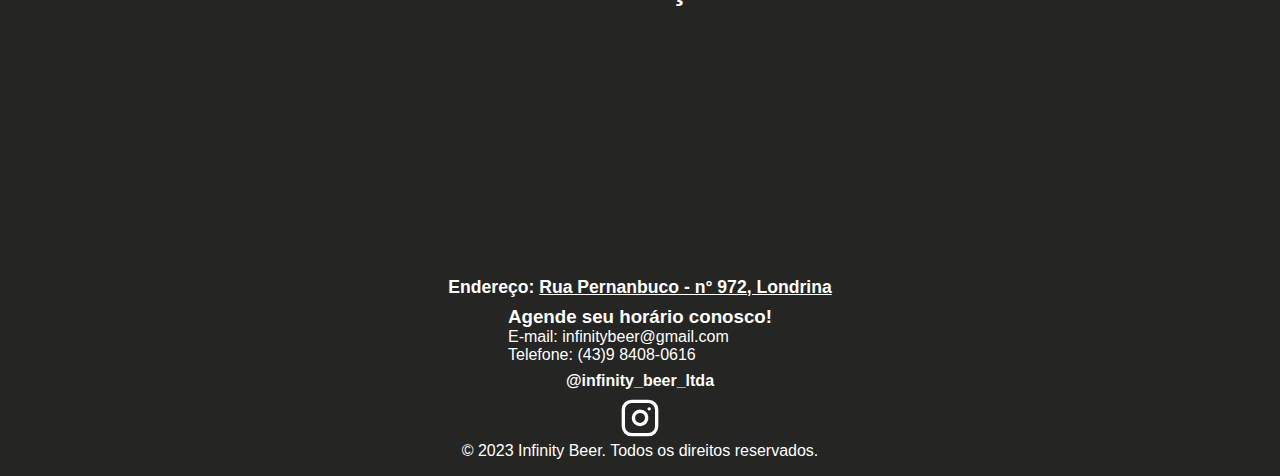
==== commit f7f3f5bf: "new carousel, fix text" ====
--- a/index.html
+++ b/index.html
@@ -23,7 +23,7 @@
                     <li><a href="#eventos">Eventos</a></li>
                     <li><a href="#drinks">Drinks</a></li>
                     <li><a href="#contato">Contato</a></li>
-                    <li><a href="/sobre">Sobre</a></li>
+                    <li><a href="/sobre.html">Sobre</a></li>
                 </ul>
             </nav>
             <div id="menu" class="header-icon">
@@ -44,13 +44,16 @@
                                 <img src="./assets/events/sxt-sb.jpeg" alt="Imagem Evento">
                             </div>
                             <div>
-                                <img src="./assets/events/gust-fest.jpeg" alt="Imagem Evento">
+                                <img src="./assets/events/gus.jpeg" alt="Imagem Evento">
                             </div>
                             <div>
-                                <img src="./assets/events/per-fest.jpeg" alt="Imagem Evento">
+                                <img src="./assets/events/per.jpeg" alt="Imagem Evento">
                             </div>
                             <div>
-                                <img src="./assets/events/pix-fest.jpeg" alt="Imagem Evento">
+                                <img src="./assets/events/lua.jpeg" alt="Imagem Evento">
+                            </div>
+                            <div>
+                                <img src="./assets/events/pix.jpeg" alt="Imagem Evento">
                             </div>
                         </div>
                     </div>
@@ -121,7 +124,7 @@
                                 <img src="./assets/drinks/bub.png" alt="Virgin Drink">
                             </div>
                             <div class="name">
-                                <span>Babaloo</span>
+                                <span>Bubbaloo</span>
                             </div>
                         </div>
                         <div class="desc" hidden>
@@ -134,7 +137,7 @@
                                     <span>Fanta uva, leite condensado, Powerade sabor blueberry</span>
                                 </div>
                                 <div class="phrase">
-                                    <span>"Babaloo: o ritmo dos sabores em cada gole"</span>
+                                    <span>"Bubbaloo: o ritmo dos sabores em cada gole"</span>
                                 </div>
                             </div>
                         </div>
@@ -146,6 +149,7 @@
     <footer id="#contato">
         <div class="footer-content">
             <div class="address">
+                <h1 style="margin: 1rem">Localização:</h1>
                 <iframe src="https://www.google.com/maps/embed?pb=!1m18!1m12!1m3!1d3663.9678868596466!2d-51.16294069999999!3d-23.316923900000003!2m3!1f0!2f0!3f0!3m2!1i1024!2i768!4f13.1!3m3!1m2!1s0x94eb435ebbb1f3cb%3A0x641814369839b791!2sR.%20Pernambuco%2C%20972%20-%20Centro%2C%20Londrina%20-%20PR%2C%2086020-121!5e0!3m2!1spt-BR!2sbr!4v1698872635064!5m2!1spt-BR!2sbr" width="600" height="450" style="border:0;" allowfullscreen="" loading="lazy" referrerpolicy="no-referrer-when-downgrade"></iframe>
                 <p>Endereço: <a id="end" target="_blank" href="https://www.google.com/maps/place/R.+Pernambuco,+972+-+Centro,+Londrina+-+PR,+86020-121/@-23.3169239,-51.1629407,17z/data=!3m1!4b1!4m6!3m5!1s0x94eb435ebbb1f3cb:0x641814369839b791!8m2!3d-23.3169239!4d-51.1629407!16s%2Fg%2F11cppc_1xt?entry=ttu">Rua Pernanbuco - n° 972, Londrina</a></p>
             </div>
--- a/style.css
+++ b/style.css
@@ -438,7 +438,8 @@
 }
 
 .sobre ul li div:nth-of-type(1) h3 {
-    margin: 1rem 0 .5rem
+    margin: 1rem 0 .5rem;
+    text-align: center;
 }
 
 .sobre ul li div:nth-of-type(1) img {
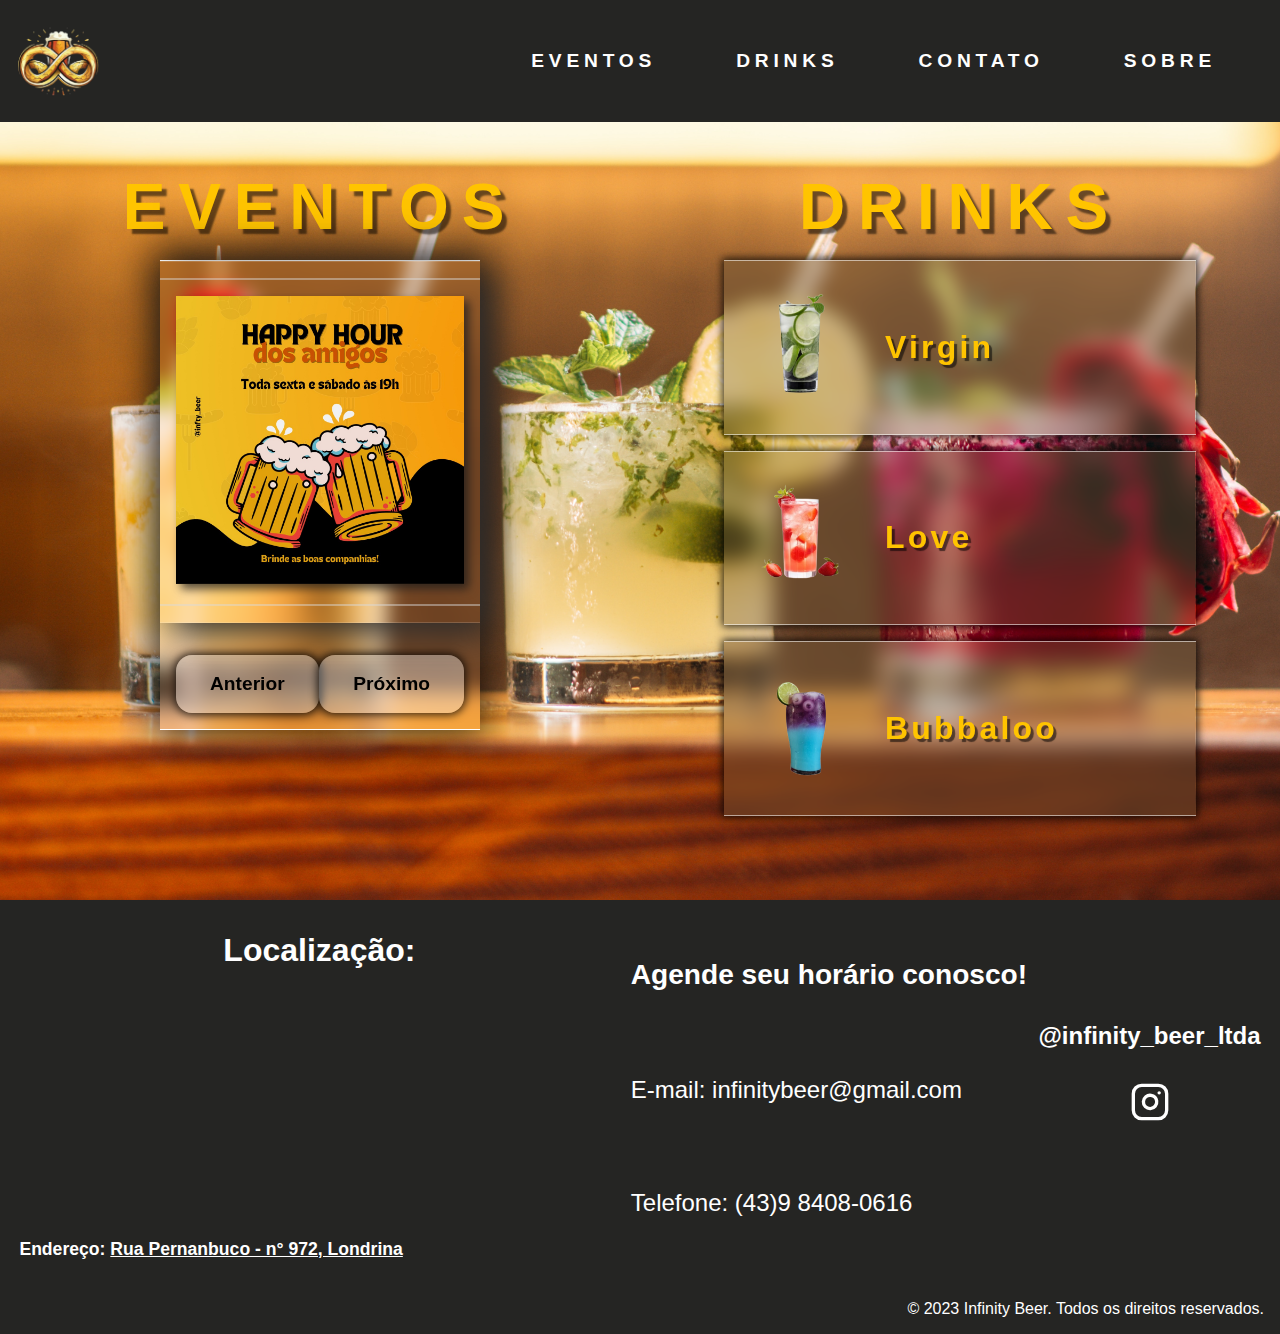
==== commit 6ba97d7a: "index page finalized" ====
--- a/index.html
+++ b/index.html
@@ -34,8 +34,8 @@
     <main>
         <section id="menu" class="drinks">
             <div class="container">
-                <div id="eventos" class="events">
-                    <h1>Eventos</h1>
+                <div id="eventos" class="head-section">
+                    <h1>EVENTOS</h1>
                 </div>
                 <div class="container-events">
                     <div class="scroll-slides">
@@ -66,7 +66,7 @@
         </section>
         <section class="drinks">
             <div class="container">
-                <div id="drinks" class="events">
+                <div id="drinks" class="head-section">
                     <h1>DRINKS</h1>
                 </div>
                 <div class="container-drinks">
@@ -146,7 +146,7 @@
             </div>
         </section>
     </main>
-    <footer id="#contato">
+    <footer id="contato">
         <div class="footer-content">
             <div class="address">
                 <h1 style="margin: 1rem">Localização:</h1>
@@ -158,6 +158,14 @@
                 <p>E-mail: infinitybeer@gmail.com </p>
                 <p>Telefone: <a target="_blank" href="tel:(43)9 8408-0616">(43)9 8408-0616</a></p>
             </div>
+            <div class="insta">
+                <h4>@infinity_beer_ltda</h4>
+                <div class="social-links">
+                    <a href="https://www.instagram.com/infty_beer" target="_blank" rel="noopener">
+                        <img src="./assets/icons/instagram.svg" alt="Instagram">
+                    </a>
+                </div>
+            </div>
             <h4>@infinity_beer_ltda</h4>
             <div class="social-links">
                 <a href="https://www.instagram.com/infty_beer" target="_blank" rel="noopener">
@@ -165,7 +173,7 @@
                 </a>
             </div>
         </div>
-        <p>© 2023 Infinity Beer. Todos os direitos reservados.</p>
+        <p class="direitos">© 2023 Infinity Beer. Todos os direitos reservados.</p>
     </footer>
     <script src="script.js" type="module"></script>
 </body>
--- a/style.css
+++ b/style.css
@@ -13,8 +13,6 @@
 }
 
 html {
-    max-width: 100vw;
-    overflow-x: hidden;
 }
 
 body {
@@ -31,7 +29,6 @@
     position: fixed;
     z-index: 1;
     width: 100vw;
-    min-height: 10vh;
     max-height: 10vh;
 }
 
@@ -111,6 +108,77 @@
     font-size: 1.2rem;
 }
 
+@media screen and (min-width: 480px) {
+    header {
+        position: fixed;
+        max-height: none;
+        flex-wrap: wrap;
+    }
+    
+    header .logo {
+        max-width: 120px; 
+    }
+
+    header .logo img {
+        width: 100%
+    }
+    
+    #header-icon {
+        display: none
+    }
+    
+    header nav {
+        margin: 0 2rem;
+        z-index: 0;
+        overflow: auto;
+        display: flex;
+        width: auto;
+        left: auto;
+        top: auto;
+        position: static;
+        background: transparent;
+        height: 100%;
+        /*align-items: center;
+        transform-origin: left;*/
+        transition: 0s;
+    }
+    
+    .more-width {
+        width: auto;
+    }
+    
+    nav ul {
+        list-style: none;
+        width: 100%;
+        display: flex;
+        flex-direction: row;
+        gap: 1rem;
+        flex-wrap: wrap;
+    }
+
+    nav ul li:first-of-type {
+        display: none;
+    }   
+    
+    nav ul li {
+        border-bottom: 0;
+        border-top: 0;
+    }
+    
+    nav ul li div{
+        width: 100%;
+    }
+    
+    .x-menu {
+        display: none
+    }
+    
+    nav ul a {
+        display: flex;
+        padding: 1rem 2rem;
+    }
+}
+
 main {
     display: flex;
     flex-direction: column;
@@ -142,10 +210,9 @@
     letter-spacing: .8rem;
 }
 
-.events {
+.head-section {
     display: flex;
     min-height: 20vh;
-    max-height: 20vh;
     align-items: last baseline;
     justify-content: center;
 }
@@ -153,7 +220,7 @@
 .container {
     display: flex;
     flex-direction: column;
-    height: 100%
+    height: 100%;
 }
 
 .container-events {
@@ -241,7 +308,8 @@
     display: flex;
     flex-direction: column;
     justify-content: space-evenly;
-    gap: 1rem
+    gap: 1rem;
+    margin: 2rem 0;
 }
 
 .container-drinks .card {
@@ -330,6 +398,69 @@
     font-style: italic;
 }
 
+@media screen and (min-width: 480px) {
+    html {
+        max-width: none;
+        overflow-x: auto;
+    }
+    main {
+        display: flex;
+        flex-direction: row;
+        background: #3a3a38 url(./assets/bg-drinks.jpg) no-repeat center;
+        background-size: cover;
+        justify-content: space-between;
+    }
+    
+    main section {
+        width: 50%;
+        background: transparent;
+    }
+    
+    main section:nth-of-type(1){
+        background: transparent;
+    }
+    
+    main section:nth-of-type(2){
+        background: transparent;
+    }
+    
+    .head-section {
+        min-height: 0;
+    } 
+    
+    .container {
+        width: 100%;
+        display: flex;
+        flex-direction: column;
+        max-height: 100vh
+    }
+    
+    .container-events {
+        width: 50%;
+        height: auto;
+        margin: 1rem auto;
+    }
+    
+    .container-events .div-buttons{
+        justify-content: space-between;
+        width: 100%;
+        gap: 0;
+    }
+    
+    .container-events .container-slides div {
+        min-width: 100%;
+    }
+
+    .container-drinks {
+        min-height: auto;
+        margin: 1rem auto;
+    }
+    
+    .container-drinks .card .img {
+        max-width: 250px
+    }
+}
+
 footer {
     background-color: var(--black); 
     padding: 1rem;
@@ -384,6 +515,66 @@
     text-decoration: underline;
 }
 
+.insta {
+    display: none;
+}
+
+@media screen and (min-width: 480px) {
+    .footer-content {
+        display: grid;
+        grid-template-columns: auto auto auto;
+        justify-content: space-evenly;
+    }
+    
+    .address {
+        width: auto
+    }
+    
+    .address iframe {
+        max-width: 100%;
+        max-height: 250px;
+    }
+    
+    .address p {
+        text-align: left;
+    }
+
+    .footer-content h4, .footer-content img {
+        display: none
+    }
+    
+    footer a:hover {
+        text-decoration: underline;
+    }
+
+    .contact-info {
+        display: flex;
+        flex-direction: column;
+        justify-content: space-around;
+        height: 100%;
+        font-size: 150%;
+    }
+
+    .insta {
+        display: flex;
+        flex-direction: column;
+        font-size: 150%;
+    }
+
+    .insta h4, .insta img{
+        display: block;
+    }
+
+    .insta img{
+        margin: 2rem auto
+    }
+
+    .direitos {
+        margin: 2rem 0 0;
+        text-align: right;
+    }
+}
+
 .sobre {
     max-width: 100%;
     min-height: 100vh;
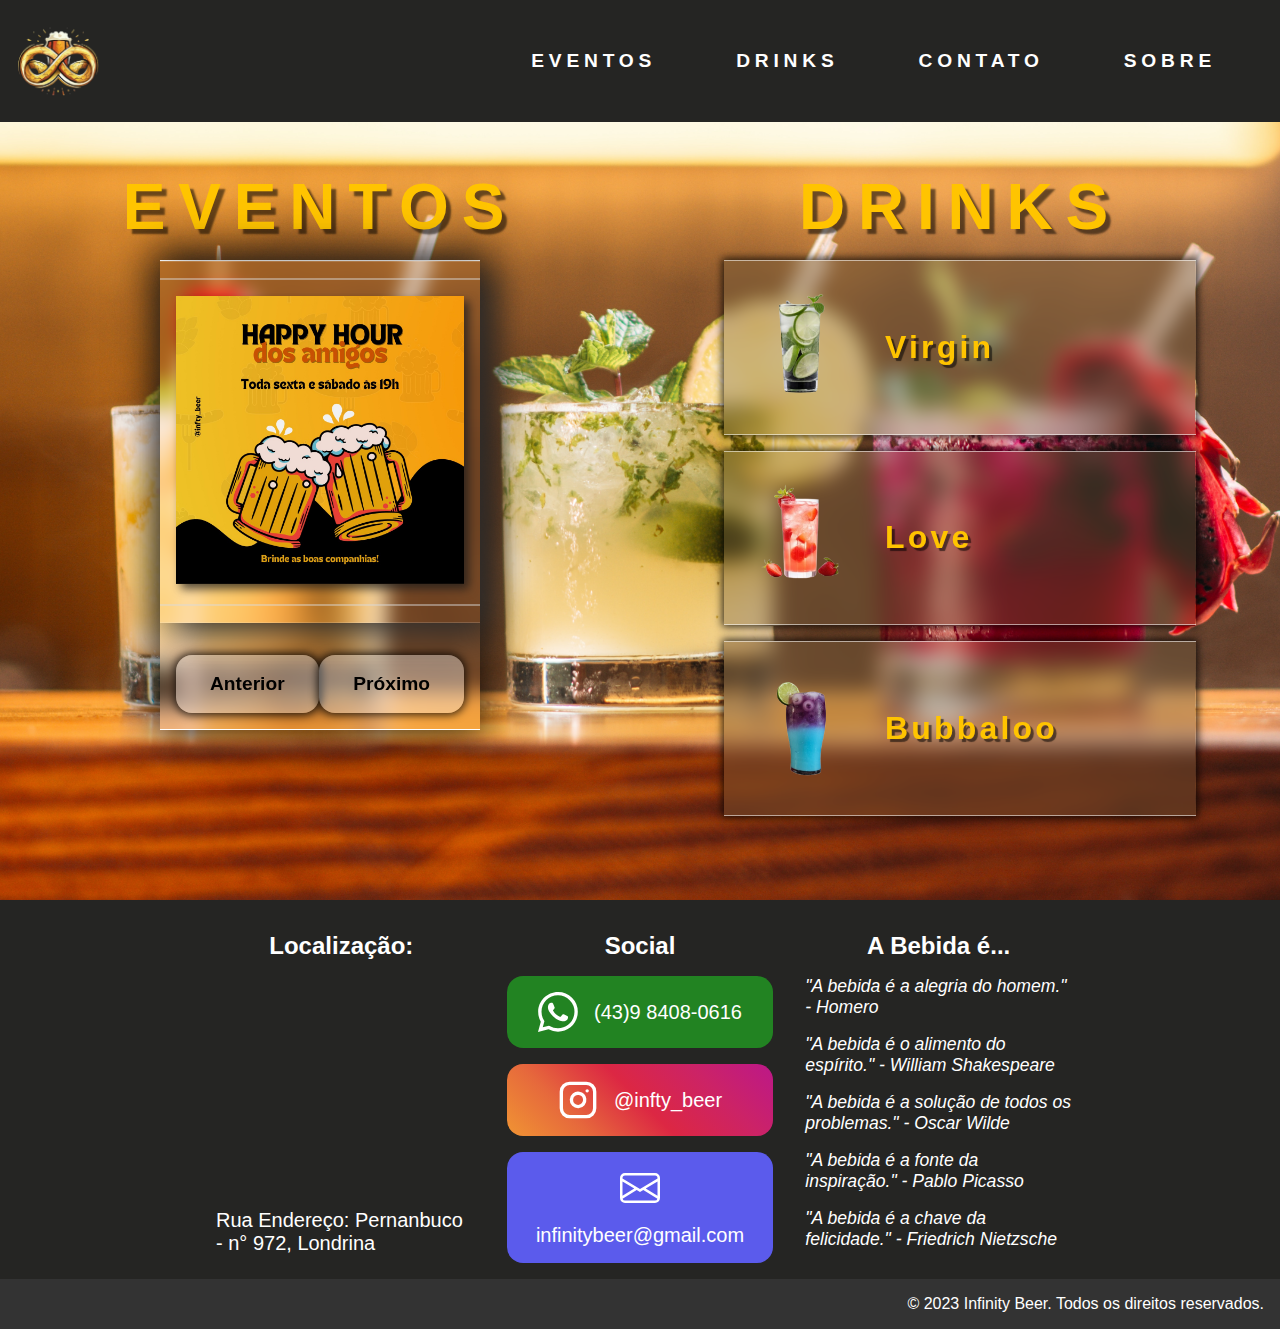
==== commit 990bea87: "responsive footer" ====
--- a/index.html
+++ b/index.html
@@ -148,10 +148,48 @@
     </main>
     <footer id="contato">
         <div class="footer-content">
+            <div class="container-footer address">
+                <h2>Localização:</h2>
+                <iframe src="https://www.google.com/maps/embed?pb=!1m18!1m12!1m3!1d3663.9678868596466!2d-51.16294069999999!3d-23.316923900000003!2m3!1f0!2f0!3f0!3m2!1i1024!2i768!4f13.1!3m3!1m2!1s0x94eb435ebbb1f3cb%3A0x641814369839b791!2sR.%20Pernambuco%2C%20972%20-%20Centro%2C%20Londrina%20-%20PR%2C%2086020-121!5e0!3m2!1spt-BR!2sbr!4v1698872635064!5m2!1spt-BR!2sbr" style="border:0;" loading="lazy" referrerpolicy="no-referrer-when-downgrade"></iframe>
+                <a id="end" target="_blank" href="https://www.google.com/maps/place/R.+Pernambuco,+972+-+Centro,+Londrina+-+PR,+86020-121/@-23.3169239,-51.1629407,17z/data=!3m1!4b1!4m6!3m5!1s0x94eb435ebbb1f3cb:0x641814369839b791!8m2!3d-23.3169239!4d-51.1629407!16s%2Fg%2F11cppc_1xt?entry=ttu">
+                Rua Endereço: Pernanbuco - n° 972, Londrina</a>
+            </div>
+            <div class="container-footer social-container">
+                <h2> Social </h2>
+                <a target="_blank" href="" class="social">
+                    <svg xmlns="http://www.w3.org/2000/svg" width="40" height="40" fill="currentColor" class="bi bi-whatsapp" viewBox="0 0 16 16">
+                        <path d="M13.601 2.326A7.854 7.854 0 0 0 7.994 0C3.627 0 .068 3.558.064 7.926c0 1.399.366 2.76 1.057 3.965L0 16l4.204-1.102a7.933 7.933 0 0 0 3.79.965h.004c4.368 0 7.926-3.558 7.93-7.93A7.898 7.898 0 0 0 13.6 2.326zM7.994 14.521a6.573 6.573 0 0 1-3.356-.92l-.24-.144-2.494.654.666-2.433-.156-.251a6.56 6.56 0 0 1-1.007-3.505c0-3.626 2.957-6.584 6.591-6.584a6.56 6.56 0 0 1 4.66 1.931 6.557 6.557 0 0 1 1.928 4.66c-.004 3.639-2.961 6.592-6.592 6.592zm3.615-4.934c-.197-.099-1.17-.578-1.353-.646-.182-.065-.315-.099-.445.099-.133.197-.513.646-.627.775-.114.133-.232.148-.43.05-.197-.1-.836-.308-1.592-.985-.59-.525-.985-1.175-1.103-1.372-.114-.198-.011-.304.088-.403.087-.088.197-.232.296-.346.1-.114.133-.198.198-.33.065-.134.034-.248-.015-.347-.05-.099-.445-1.076-.612-1.47-.16-.389-.323-.335-.445-.34-.114-.007-.247-.007-.38-.007a.729.729 0 0 0-.529.247c-.182.198-.691.677-.691 1.654 0 .977.71 1.916.81 2.049.098.133 1.394 2.132 3.383 2.992.47.205.84.326 1.129.418.475.152.904.129 1.246.08.38-.058 1.171-.48 1.338-.943.164-.464.164-.86.114-.943-.049-.084-.182-.133-.38-.232z"/>
+                      </svg>
+                      <p> (43)9 8408-0616 </p>
+                </a>
+                <a target="_blank" href="https://www.instagram.com/infty_beer" class="social">
+                    <svg xmlns="http://www.w3.org/2000/svg" width="40" height="40" viewBox="0 0 24 24" fill="none" stroke="currentColor" stroke-width="2" stroke-linecap="round" stroke-linejoin="round" class="feather feather-instagram"><rect x="2" y="2" width="20" height="20" rx="5" ry="5"></rect><path d="M16 11.37A4 4 0 1 1 12.63 8 4 4 0 0 1 16 11.37z"></path><line x1="17.5" y1="6.5" x2="17.51" y2="6.5"></line></svg>
+                    <p> @infty_beer </p>
+                </a>
+                <a target="_blank" href="mailto:" class="social">
+                    <svg xmlns="http://www.w3.org/2000/svg" width="40" height="40" fill="currentColor" class="bi bi-envelope" viewBox="0 0 16 16">
+                    <path d="M0 4a2 2 0 0 1 2-2h12a2 2 0 0 1 2 2v8a2 2 0 0 1-2 2H2a2 2 0 0 1-2-2V4Zm2-1a1 1 0 0 0-1 1v.217l7 4.2 7-4.2V4a1 1 0 0 0-1-1H2Zm13 2.383-4.708 2.825L15 11.105V5.383Zm-.034 6.876-5.64-3.471L8 9.583l-1.326-.795-5.64 3.47A1 1 0 0 0 2 13h12a1 1 0 0 0 .966-.741ZM1 11.105l4.708-2.897L1 5.383v5.722Z"/>
+                    </svg>
+                    <p> infinitybeer@gmail.com </p>
+                </a>
+            </div>
+            <div class="container-footer citacoes">
+                <h2>A Bebida é...</h2>
+                <p>"A bebida é a alegria do homem." - Homero</p>
+                <p>"A bebida é o alimento do espírito." - William Shakespeare</p>
+                <p>"A bebida é a solução de todos os problemas." - Oscar Wilde</p>
+                <p>"A bebida é a fonte da inspiração." - Pablo Picasso</p>
+                <p>"A bebida é a chave da felicidade." - Friedrich Nietzsche</p>
+            </div>
+        </div>
+        <p class="footer-footer">
+            © 2023 Infinity Beer. Todos os direitos reservados.
+        </p>
+    </footer>
+    <!-- <footer id="contato">
+        <div class="footer-content">
             <div class="address">
-                <h1 style="margin: 1rem">Localização:</h1>
-                <iframe src="https://www.google.com/maps/embed?pb=!1m18!1m12!1m3!1d3663.9678868596466!2d-51.16294069999999!3d-23.316923900000003!2m3!1f0!2f0!3f0!3m2!1i1024!2i768!4f13.1!3m3!1m2!1s0x94eb435ebbb1f3cb%3A0x641814369839b791!2sR.%20Pernambuco%2C%20972%20-%20Centro%2C%20Londrina%20-%20PR%2C%2086020-121!5e0!3m2!1spt-BR!2sbr!4v1698872635064!5m2!1spt-BR!2sbr" width="600" height="450" style="border:0;" allowfullscreen="" loading="lazy" referrerpolicy="no-referrer-when-downgrade"></iframe>
-                <p>Endereço: <a id="end" target="_blank" href="https://www.google.com/maps/place/R.+Pernambuco,+972+-+Centro,+Londrina+-+PR,+86020-121/@-23.3169239,-51.1629407,17z/data=!3m1!4b1!4m6!3m5!1s0x94eb435ebbb1f3cb:0x641814369839b791!8m2!3d-23.3169239!4d-51.1629407!16s%2Fg%2F11cppc_1xt?entry=ttu">Rua Pernanbuco - n° 972, Londrina</a></p>
+                
             </div>
             <div class="contact-info">
                 <h3>Agende seu horário conosco!</h3>
@@ -174,7 +212,7 @@
             </div>
         </div>
         <p class="direitos">© 2023 Infinity Beer. Todos os direitos reservados.</p>
-    </footer>
+    </footer> -->
     <script src="script.js" type="module"></script>
 </body>
 </html>--- a/style.css
+++ b/style.css
@@ -108,7 +108,7 @@
     font-size: 1.2rem;
 }
 
-@media screen and (min-width: 480px) {
+@media screen and (min-width: 887px) {
     header {
         position: fixed;
         max-height: none;
@@ -463,115 +463,92 @@
 
 footer {
     background-color: var(--black); 
-    padding: 1rem;
-    text-align: center;
+    padding: 1rem 0 0;
     color: #fff;
     font-family: Verdana, Geneva, Tahoma, sans-serif;
 }
 
-.footer-content {
-    display: flex;
-    gap: .5rem;
-    justify-content: space-between;
-    align-items: center;
-    flex-direction: column;
-}
-
-.address {
-    width: 100%
+.footer-footer {
+    background-color: rgb(51, 51, 51);
+    padding: 1rem;
+    text-align: right;
+}
+
+.footer-content{
+    display: grid;
+    grid-template-columns: repeat(auto-fit, minmax(250px, 1fr));
+    gap: 2rem;
+    max-width: 70%;
+    margin: 0 auto;
+    padding: 1rem
+}
+
+.container-footer h2{
+    text-align: center;
+}
+
+.container-footer {
+    display: flex;
+    flex-direction: column;
+    gap: 1rem;
+}
+
+.container-footer a {
+    color: white;
+    display: flex;
+    align-items: center;
+    gap: 1rem;
+    font-size: 125%;
+    text-decoration: none;
+    border-radius: 1rem;
+    transition: .5s;
+}
+
+.container-footer a:hover {
+    scale: 1.1;
+    color: black;
+    background: white
 }
 
 .address iframe {
-    max-width: 100%;
-    max-height: 250px;
-}
-
-.address p {
-    text-align: center;
+    height: 100%;
+}
+
+.address a {
+    padding: .5rem;
+}
+
+.social a svg {
+    min-width: 50px;
+}
+
+.social {
+    padding: 1rem;
+    flex-wrap: wrap;
+    justify-content: center;
+}
+
+.social:nth-of-type(1) {
+    background: #228322;
+}
+
+.social:nth-of-type(2) {
+    background: linear-gradient(45deg, #f09433 0%,#e6683c 25%,#dc2743 50%,#cc2366 75%,#bc1888 100%)
+}
+
+.social:nth-of-type(3) {
+    background: #5b5bec;
+}
+
+.citacoes p {
+    font-style: italic;
     font-size: 110%;
-    font-weight: bolder;
-}
-
-.contact-info {
-    text-align: left;
-}
-
-.social-links {
-    text-align: right;
-}
-
-
-footer a {
-    font-family: Verdana, Geneva, Tahoma, sans-serif;
-    color: #fff;
-    text-decoration: none;
-}
-
-footer a:hover {
-    text-decoration: underline;
-}
-
-#end{
-    text-decoration: underline;
-}
-
-.insta {
-    display: none;
-}
-
-@media screen and (min-width: 480px) {
-    .footer-content {
-        display: grid;
-        grid-template-columns: auto auto auto;
-        justify-content: space-evenly;
-    }
-    
-    .address {
-        width: auto
-    }
-    
-    .address iframe {
+}
+
+@media screen and (max-width: 480px) {
+    .footer-content{
         max-width: 100%;
-        max-height: 250px;
-    }
-    
-    .address p {
-        text-align: left;
-    }
-
-    .footer-content h4, .footer-content img {
-        display: none
-    }
-    
-    footer a:hover {
-        text-decoration: underline;
-    }
-
-    .contact-info {
-        display: flex;
-        flex-direction: column;
-        justify-content: space-around;
-        height: 100%;
-        font-size: 150%;
-    }
-
-    .insta {
-        display: flex;
-        flex-direction: column;
-        font-size: 150%;
-    }
-
-    .insta h4, .insta img{
-        display: block;
-    }
-
-    .insta img{
-        margin: 2rem auto
-    }
-
-    .direitos {
-        margin: 2rem 0 0;
-        text-align: right;
+        padding: 1rem
     }
 }
 
@@ -646,3 +623,57 @@
 .img-visao img{
     width: 20%
 }
+
+@media screen and (min-width: 480px) {
+    .sobre {
+        display: grid;
+        place-items: center;
+        grid-template-areas: 
+        "a a c"
+        "a a c"
+        "e e b"
+        "e e d";
+        padding: 0;
+        gap: 1rem;
+        background:#3a3a38;
+    }
+    
+    .sobre .container-sobre {
+        width: 100%;
+        height: 100%
+    }
+
+    .missao {
+        grid-area: a;
+    }
+
+    .visao {
+        grid-area: c;
+    }
+
+    .sobre-nos {
+        grid-area: b;
+    }
+
+    .obs {
+        grid-area: d;
+    }
+
+    .valores {
+        grid-area: e;
+    }
+
+    .sobre ul {
+        display: flex;
+        gap: 1rem
+    }
+    .sobre ul li {
+        border-bottom: 0px
+    }
+
+    .sobre ul li:nth-of-type(2) {
+        padding: 0 1rem;
+        border-right: 4px dashed var(--yellow);
+        border-left: 4px dashed var(--yellow)
+    }
+}
